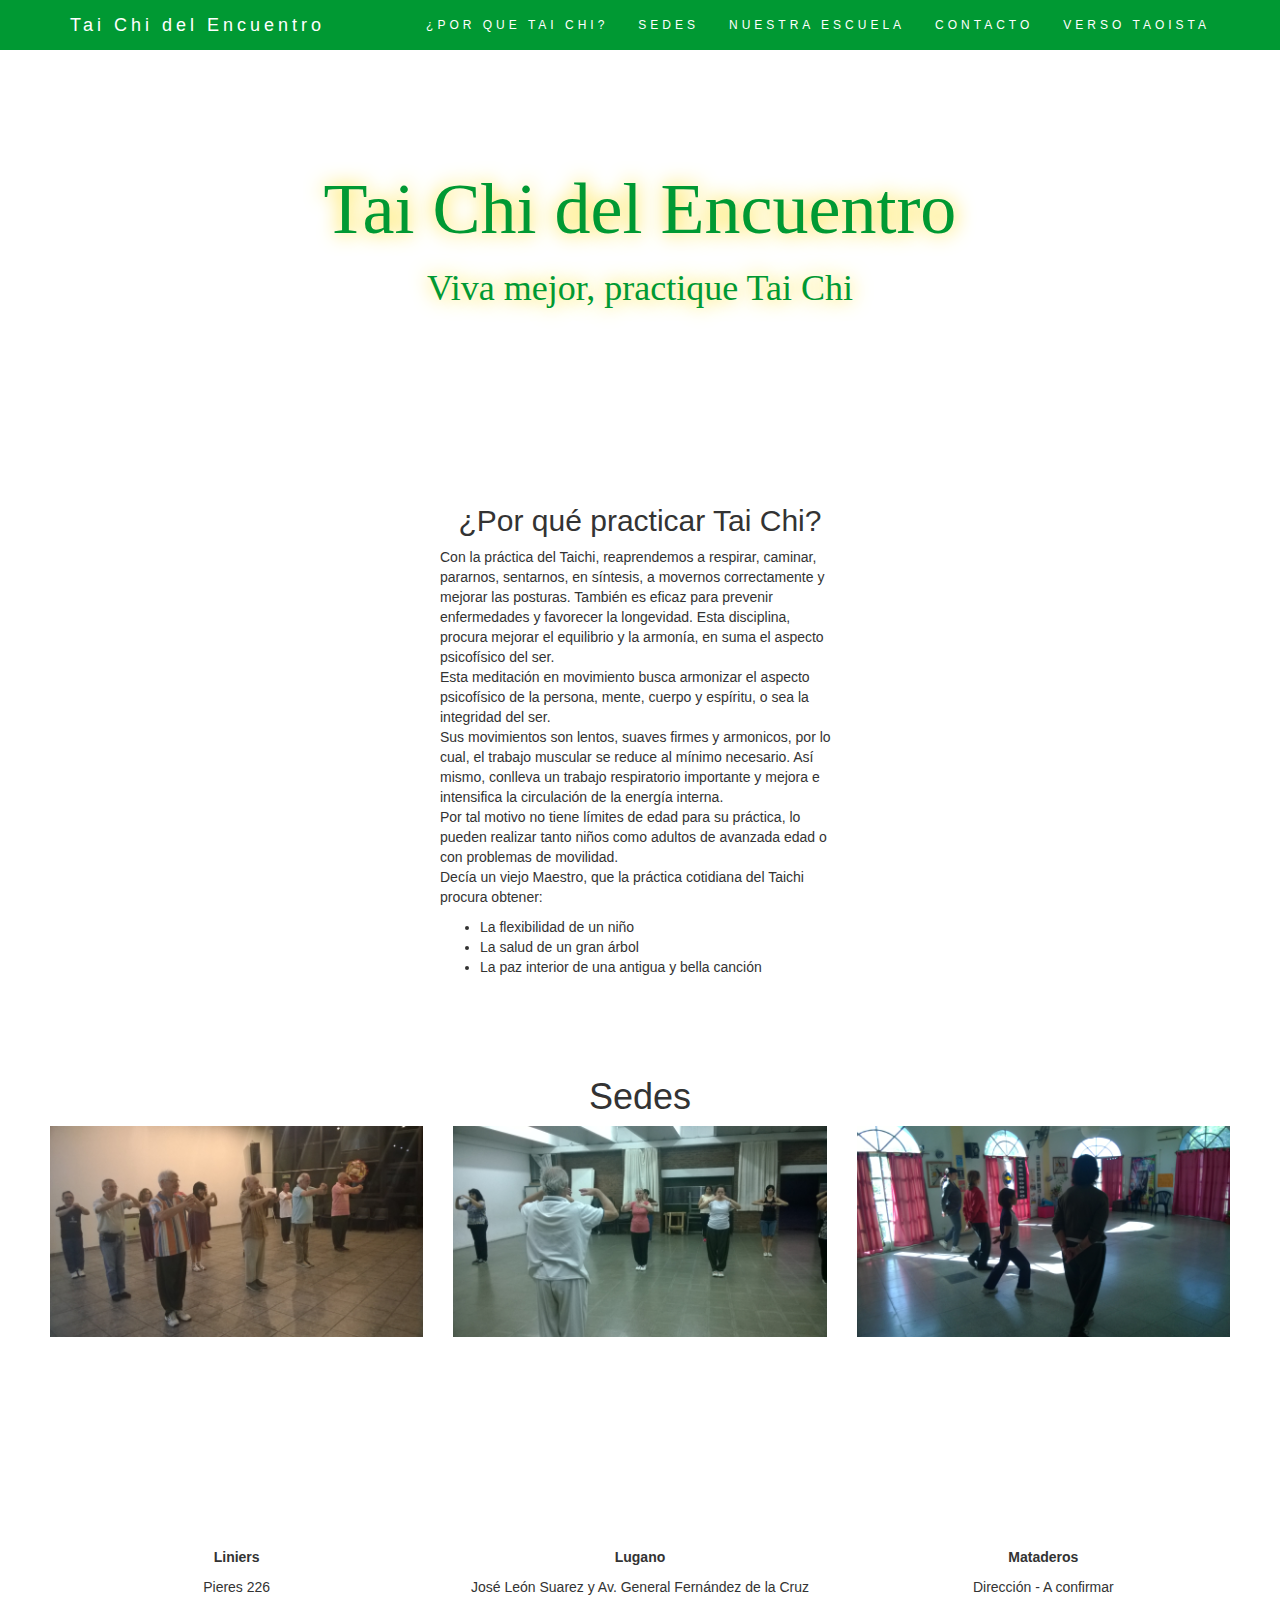
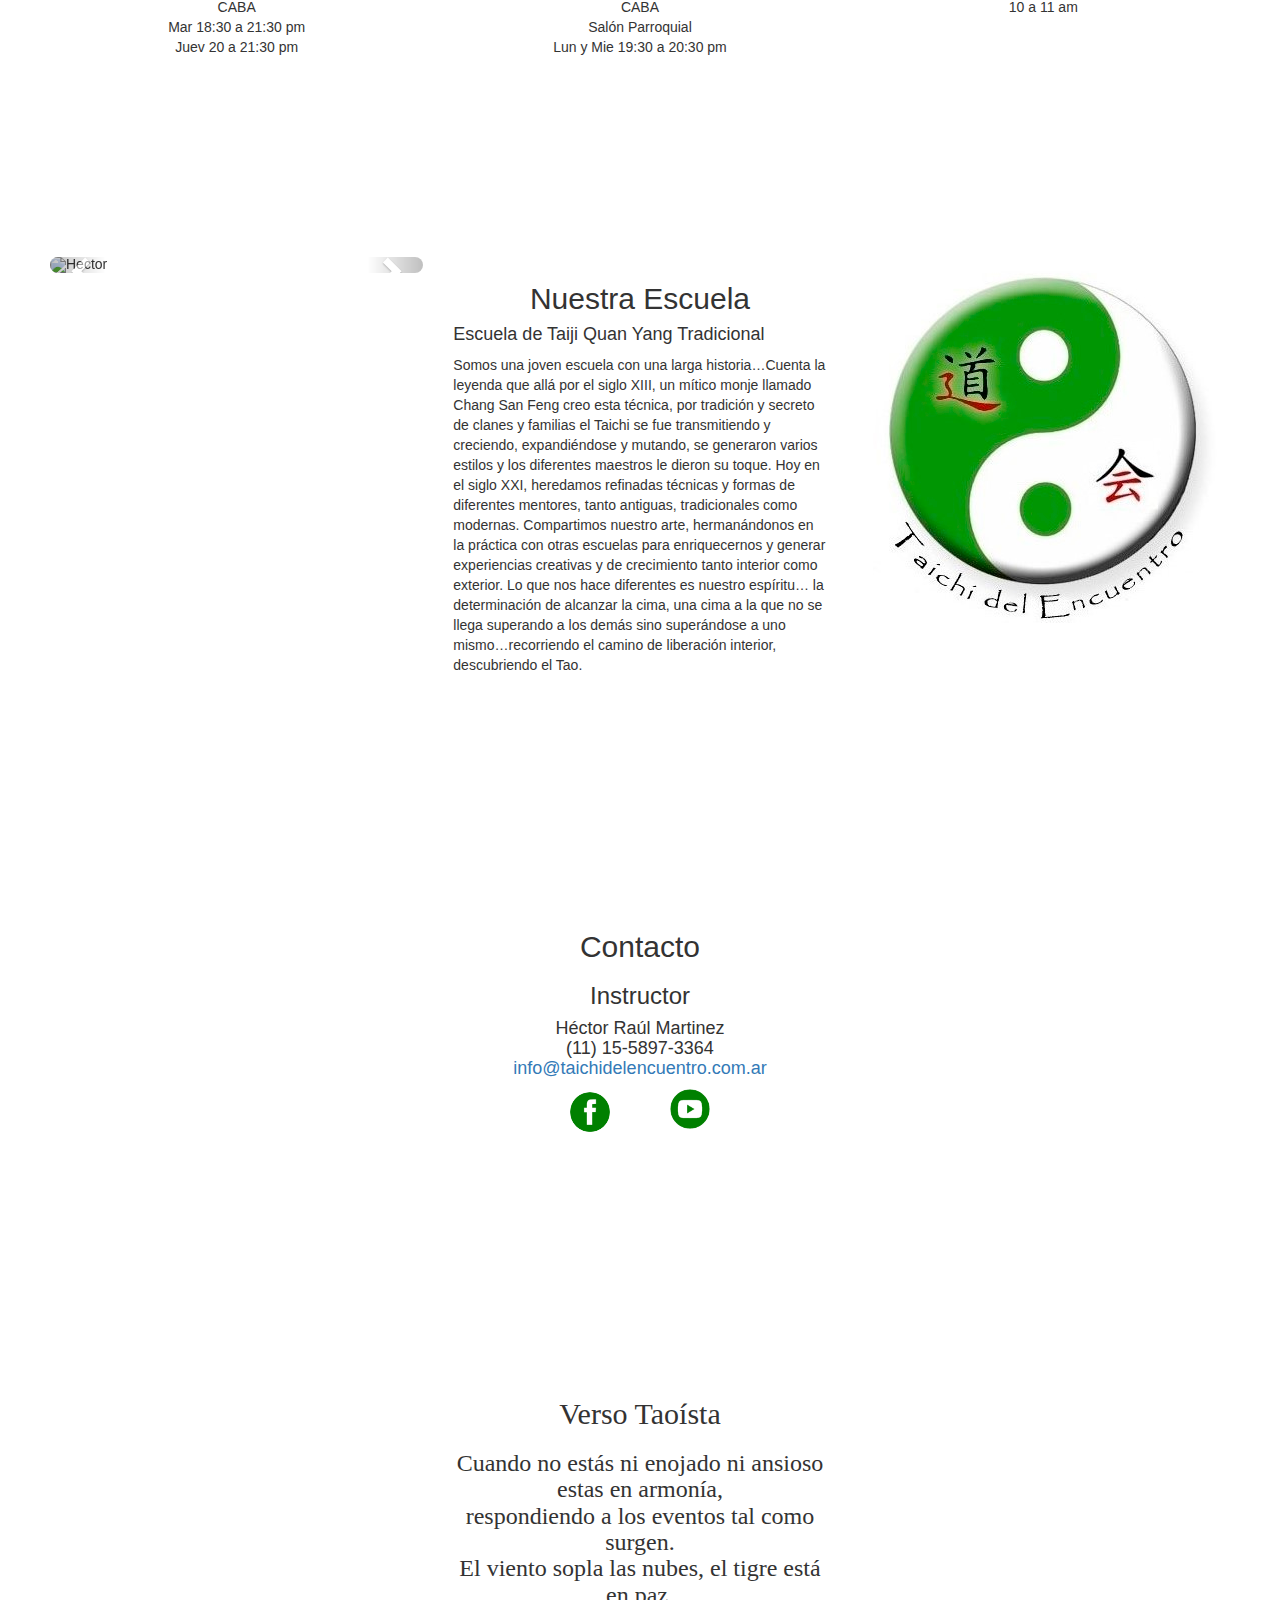
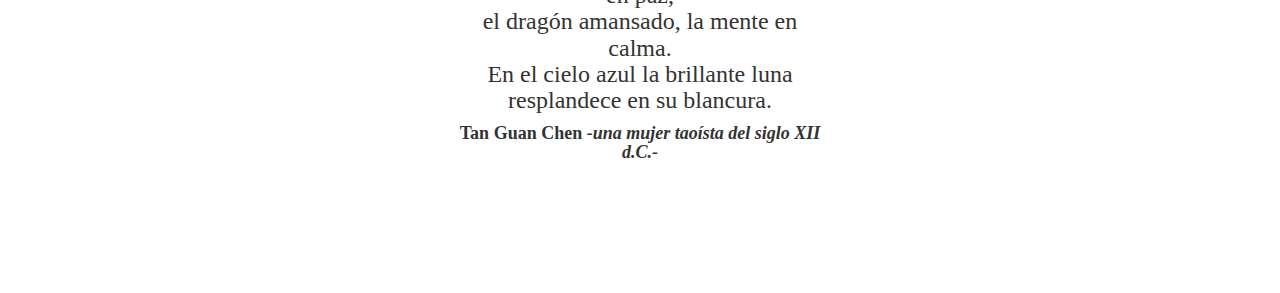
==== Taichi del Encuentro/index.html @ af11d864 "removed mailing list and mailchimp files" ====
﻿<!DOCTYPE html>
<html lang="en">
<head>
    <title>Tai Chi del Encuentro</title>
    <meta charset="utf-8">
    <meta name="viewport" content="width=device-width, initial-scale=1">
    <meta http-equiv="X-UA-Compatible" content="IE=edge" />
    <link rel="stylesheet" href="http://maxcdn.bootstrapcdn.com/bootstrap/3.3.6/css/bootstrap.min.css">
    <link rel="stylesheet" href="stylez.css">
    <script src="https://ajax.googleapis.com/ajax/libs/jquery/1.12.0/jquery.min.js"></script>
    <script src="http://maxcdn.bootstrapcdn.com/bootstrap/3.3.6/js/bootstrap.min.js"></script>
    <script src="http://maps.googleapis.com/maps/api/js"></script>
    <link rel="icon" type="image/x-icon" href="favicon.ico">
</head>

<body id="myPage" data-spy="scroll" data-target=".navbar" data-offset="60">

    <nav class="navbar navbar-default navbar-fixed-top">
        <div class="container">
            <div class="navbar-header">
                <button type="button" class="navbar-toggle" data-toggle="collapse" data-target="#myNavbar">
                    <span class="icon-bar"></span>
                    <span class="icon-bar"></span>
                    <span class="icon-bar"></span>
                </button>
                <a class="navbar-brand" href="#myPage">Tai Chi del Encuentro</a>
            </div>
            <div class="collapse navbar-collapse" id="myNavbar">
                <ul class="nav navbar-nav navbar-right">
                    <li><a href="#porque">¿POR QUE TAI CHI?</a></li>
                    <li><a href="#sedes">SEDES</a></li>
                    <li><a href="#escuela">NUESTRA ESCUELA</a></li>
                    <li><a href="#contacto">CONTACTO</a></li>
                    <li><a href="#verso">VERSO TAOISTA</a></li>
                </ul>
            </div>
        </div>
    </nav>
    <div class="megabg">
        <div class="container" style="width: 66%">
            <div class="jumbotron text-center whitenull">
                <div class="jumbottl">
                    <h1>Tai Chi del Encuentro</h1>
                    <h2>Viva mejor, practique Tai Chi</h2>
                    <br />
                </div>  
            </div>
        </div>
        <div>
            <div id="porque" class="container-fluid" style="padding: 10px">
                <div class="row">
                    <div class="col-md-4 col-md-offset-4 whitesmokor" style="border-radius: 25px; padding-top: 5px; padding-bottom: 5px;">
                        <h2 class="text-center">¿Por qué practicar Tai Chi?</h2>
                        <p>
                            Con la práctica del Taichi, reaprendemos a respirar, caminar, pararnos, sentarnos, en síntesis, a movernos correctamente y mejorar las posturas. También es eficaz para prevenir enfermedades y favorecer la longevidad. Esta disciplina, procura mejorar el equilibrio y la armonía, en suma el aspecto psicofísico del ser.<br />                            
                            Esta meditación en movimiento busca armonizar el aspecto psicofísico de la persona, mente, cuerpo y espíritu, o sea la integridad del ser.<br />
                            Sus movimientos son lentos, suaves firmes y armonicos, por lo cual, el trabajo muscular se reduce al mínimo necesario. Así mismo, conlleva un trabajo respiratorio importante y mejora e intensifica la circulación de la energía interna.<br />
                            Por tal  motivo no tiene límites de edad para su práctica, lo pueden realizar tanto niños como adultos de avanzada edad o con problemas de movilidad.<br />
                            Decía un viejo Maestro, que la práctica cotidiana del Taichi procura obtener:
                        </p>
                        <ul>
                            <li>La flexibilidad de un niño</li>
                            <li>La salud de un gran árbol</li>
                            <li>La paz interior de una antigua y bella canción</li>
                        </ul>
                    </div>
                </div>
            </div>
        </div>
        <!-- Add Google Maps -->
        <script>
            var myCenter = new google.maps.LatLng(-34.64247, -58.51520);
            var myCenter2 = new google.maps.LatLng(-34.68957, -58.47763);
            var myCenter3 = new google.maps.LatLng(-34.65724, -58.50297);

            function initialize() {
                var mapProp = {
                    center: myCenter,
                    zoom: 15,
                    scrollwheel: false,
                    draggable: false,
                    mapTypeId: google.maps.MapTypeId.ROADMAP
                };

                var mapProp2 = {
                    center: myCenter2,
                    zoom: 15,
                    scrollwheel: false,
                    draggable: false,
                    mapTypeId: google.maps.MapTypeId.ROADMAP
                };

                var mapProp3 = {
                    center: myCenter3,
                    zoom: 15,
                    scrollwheel: false,
                    draggable: false,
                    mapTypeId: google.maps.MapTypeId.ROADMAP
                };

                var map = new google.maps.Map(document.getElementById("googleMap"), mapProp);
                var map2 = new google.maps.Map(document.getElementById("googleMap2"), mapProp2);
                var map3 = new google.maps.Map(document.getElementById("googleMap3"), mapProp3);

                var marker = new google.maps.Marker({
                    position: myCenter,
                });

                var marker2 = new google.maps.Marker({
                    position: myCenter2,
                });

                var marker3 = new google.maps.Marker({
                    position: myCenter3,
                });

                marker.setMap(map);
                marker2.setMap(map2);
                marker3.setMap(map3);

            }

            google.maps.event.addDomListener(window, 'load', initialize);
        </script>

        <div id="sedes" class="container-fluid text-center" style="padding: 50px 50px;">
            <div class="row">
                <div class="col-md-4 col-md-offset-4">
                    <h1 class="whitesmoker" style="width: auto; border-radius: 25px; margin-bottom: 5px; padding-top: 5px; padding-bottom: 5px;">Sedes</h1>
                </div>
            </div>
            <div class="row text-center">

                <div class="col-sm-4">
                    <div class="thumbnail">
                        <img src="sede-liniers.jpg" alt="Liniers">
                        <!-- Set height and width with CSS -->
                        <div id="googleMap" style="height: 200px; width: 200px; margin: auto"></div>
                        <p><strong>Liniers</strong></p>
                        <p>
                            Pieres 226<br />
                            CABA<br />
                            Mar 18:30 a 21:30 pm<br />
                            Juev 20 a 21:30 pm
                        </p>
                    </div>
                </div>
                <div id="lugano" class="col-sm-4">
                    <div class="thumbnail">
                        <img src="sede-lugano.jpg" alt="Lugano">
                        <!-- Set height and width with CSS -->
                        <div id="googleMap2" style="height: 200px; width: 200px; margin: auto"></div>
                        <p><strong>Lugano</strong></p>
                        <p>
                            José León Suarez y Av. General Fernández de la Cruz<br />
                            CABA<br />
                            Salón Parroquial<br />
                            Lun y Mie 19:30 a 20:30 pm
                        </p>
                    </div>
                </div>
                <div id="mataderos" class="col-sm-4">
                    <div class="thumbnail">
                        <img src="sede-mataderos.jpg" alt="Mataderos">
                        <div id="googleMap3" style="height: 200px; width: 200px; margin: auto"></div>
                        <p><strong>Mataderos</strong></p>
                        <p>
                            Dirección - A confirmar<br />
                            10 a 11 am<br />
                            <br />
                            <br />
                        </p>
                    </div>
                </div>
            </div>
        </div>
        <div>
            <div id="escuela" class="container-fluid">
                <div class="row">
                    <div class="col-md-4">
                        <div id="myCarousel" class="carousel slide" data-ride="carousel" style="border-radius: 25px; overflow: hidden; z-index: 1000">
                            <!-- Indicators -->
                            <ol class="carousel-indicators">
                                <li data-target="#myCarousel" data-slide-to="0" class="active"></li>
                                <li data-target="#myCarousel" data-slide-to="1"></li>
                                <li data-target="#myCarousel" data-slide-to="2"></li>
                            </ol>

                            <!-- Wrapper for slides -->
                            <div class="carousel-inner" role="listbox">
                                <div class="item active">
                                    <img src="/fotos/hector-espada.jpg" alt="Hector">
                                    <div class="carousel-caption">
                                        <p>Nuestro Instructor</p>
                                    </div>
                                </div>

                                <div class="item">
                                    <img src="/fotos/alumnos1.jpg" alt="Alumnos">
                                    <div class="carousel-caption">
                                        <p>Demostración</p>
                                    </div>
                                </div>

                                <div class="item">
                                    <img src="/fotos/abanico.jpg" alt="Abanico">
                                    <div class="carousel-caption">
                                        <p>Clase de Abanico</p>
                                    </div>
                                </div>
                            </div>
                            <!-- Left and right controls -->
                            <a class="left carousel-control" href="#myCarousel" role="button" data-slide="prev">
                                <span class="glyphicon glyphicon-chevron-left" aria-hidden="true"></span>
                                <span class="sr-only">Previous</span>
                            </a>
                            <a class="right carousel-control" href="#myCarousel" role="button" data-slide="next">
                                <span class="glyphicon glyphicon-chevron-right" aria-hidden="true"></span>
                                <span class="sr-only">Next</span>
                            </a>
                        </div>
                    </div>
                    <div class="col-md-4 whitesmokor" style="border-radius: 25px; padding-top: 5px; padding-bottom: 5px;">
                        <h2 class="text-center">Nuestra Escuela</h2>
                        <h4>Escuela de Taiji Quan Yang Tradicional</h4>
                        <p class="izq">
                            Somos una joven escuela con una larga historia…Cuenta la leyenda que allá por el siglo XIII, 
un mítico monje llamado Chang San Feng creo esta técnica, por tradición y secreto de clanes y familias  el Taichi se fue transmitiendo y creciendo, expandiéndose y mutando, se generaron varios estilos y los diferentes maestros le dieron su toque. Hoy en el siglo XXI, heredamos refinadas técnicas y formas de diferentes mentores, tanto antiguas, tradicionales como modernas.
Compartimos nuestro arte, hermanándonos en la práctica con otras escuelas para enriquecernos y generar experiencias creativas y de crecimiento tanto interior como exterior. 
Lo que nos hace diferentes es nuestro espíritu… la determinación de alcanzar la cima, 
una cima a la que no se llega superando a los demás sino superándose a uno mismo…recorriendo el camino de liberación interior, descubriendo el Tao.
                        </p>
                    </div>
                    <div class="col-md-4">
                        <img src="logo.jpg" class="img-responsive margin" style="border-radius: 25px;">
                    </div>
                </div>
            </div>
        </div>
        <div class="statue">
            <div id="contacto" class="container-fluid">
                <div class="row">
                    <div class="col-md-4 col-md-offset-4 text-center whitesmoker" style="font-weight: bold; padding-top: 10px; padding-bottom: 20px; border-radius: 25px;">
                        <h2>Contacto</h2>
                        <h3>Instructor<br />
                        </h3>
                        <h4>
                            Héctor Raúl Martinez<br />
                            (11) 15-5897-3364<br />
                            <script type="text/javascript">
<!-- 
    // protected email script by Joe Maller
    // JavaScripts available at http://www.joemaller.com
    // this script is free to use and distribute
    // but please credit me and/or link to my site

    emailE = 'taichidelencuentro.com.ar'
    emailE = ('info' + '@' + emailE)
    document.write('<A href="mailto:' + emailE + '">' + emailE + '</a>')

    //-->
                            </script>

                            <noscript>
                                <em>Email address protected by JavaScript.<br>
                                    Please enable JavaScript to contact me.</em>
                            </noscript>
                        </h4>
                        <div class="row">
                            <div class="col-sm-12 col-md-3 col-md-offset-3" style="padding-top: 3px">
                                <a href="https://es-la.facebook.com/hung.long.710">
                                    <img class="glowy img-circle center-block" src="facebook-icon.png" style="width: 40px;" />
                                </a>
                            </div>
                            <div class="col-sm-12 col-md-3">
                                <a href="https://www.youtube.com/user/taichidelencuentro">
                                    <img class="glowy img-circle center-block" src="youtube-icon.png" style="width: 40px;" />
                                </a>
                            </div>
                        </div>
                    </div>
                </div>
            </div>
        </div>


        <div id="verso" class="container-fluid verso-taoista">
            <div class="row">
                <div class="col-md-4 col-md-offset-4 whitesmoker" style="font-weight: bold; padding-top: 15px; padding-bottom: 15px; border-radius: 25px;">
                    <h2 class="text-center">Verso Taoísta</h2>
                    <h3 class="text-center">Cuando no estás ni enojado ni ansioso estas en armonía,<br />
                        respondiendo  a los eventos tal como surgen.<br />
                        El viento sopla las nubes, el tigre está en paz,<br />
                        el dragón amansado, la mente en calma.<br />
                        En el cielo azul la brillante luna resplandece en su blancura.</h3>
                    <h4 class="text-center"><b>Tan Guan Chen <em>-una mujer  taoísta del siglo XII d.C.-</em></b></h4>
                </div>
            </div>
        </div>

    </div>
    <script>
        $(document).ready(function () {
            // Add smooth scrolling to all links in navbar + footer link
            $(".navbar a").on('click', function (event) {

                // Prevent default anchor click behavior
                event.preventDefault();

                // Store hash
                var hash = this.hash;

                // Using jQuery's animate() method to add smooth page scroll
                // The optional number (900) specifies the number of milliseconds it takes to scroll to the specified area
                $('html, body').animate({
                    scrollTop: $(hash).offset().top
                }, 900, function () {

                    // Add hash (#) to URL when done scrolling (default click behavior)
                    window.location.hash = hash;
                });
            });
        })
    </script>

</body>
</html>
---- Taichi del Encuentro/stylez.css ----
﻿body {
}

@font-face {
    font-family:'Matura MT Script Capitals';
    src: url('/assets/Maturasc.ttf');
}

@font-face {
    font-family:Papyrus;
    src: url('/assets/papyrus.ttf');
}

html {
    overflow-x: hidden;
}

.verso-taoista {
    font-family: Papyrus;
    font-size: x-large;
    -moz-osx-font-smoothing: grayscale !important;
    text-rendering: optimizeLegibility !important;
    -webkit-font-smoothing: antialiased !important;
}

.p.izq {
    text-align: left;
}

.bg-white {
    background-color: white;
}

.logo {
    font-size: 150px;
}

@media screen and (max-width:768px) {
    .col-sm-4 {
        text-align: center;
        margin: 25px 0;
    }
}

.thumbnail {
    padding: 0 0 15px 0;
    border: none;
    border-radius: 0;
}

    .thumbnail img {
        width: 100%;
        height: 100%;
        margin-bottom: 10px;
    }

.whitesmoke {
    background: rgba(255,255,255,0.4);
}

.whitesmoker {
    background: rgba(255,255,255,0.65);
}

.whitesmokor {
    background: rgba(255,255,255,0.85);
}

.whitesmoky {
    background: rgba(255,255,255,0.25);
}

.whitenull {
    background: rgba(255,255,255,0);
}

.jumbotron {
    color: #009933;
    padding: 150px 25px 100px 25px;  
}

@media (min-width: 768px) {
    .jumbotron h1 {
        font-size: 72px;
    }

    .jumbotron h2 {
        font-size: 36px;
    }
}

.jumbottl {
    text-shadow: 0px 0px 20px #ffd800;
    font-weight: bold;
    font-family:'Matura MT Script Capitals';
    -moz-osx-font-smoothing: grayscale !important;
    text-rendering: optimizeLegibility !important;
    -webkit-font-smoothing: antialiased !important;    
}

.container-fluid {
    padding: 105px 50px;
}

.navbar {
    margin-bottom: 0;
    background-color: #009933;
    z-index: 9999;
    border: 0;
    font-size: 12px !important;
    line-height: 1.42857143 !important;
    letter-spacing: 4px;
    border-radius: 0;
}

    .navbar li a, .navbar .navbar-brand {
        color: #fff !important;
    }

.navbar-nav li a:hover, .navbar-nav li.active a {
    color: #009933 !important;
    background-color: #fff !important;
}

.navbar-default .navbar-toggle {
    border-color: transparent;
    color: #fff !important;
}

.glowy {
    border-radius: 50%;
    vertical-align: middle;
    box-shadow: 0 0 0 0px #ddd;
    transition: box-shadow 0.3s;
}

    .glowy:hover {
        box-shadow: 0 0 0 5px #ffd800;
    }

.col-centered {
    display: inline-block;
    float: none;
    /* reset the text-align */
    text-align: left;
    /* inline-block space fix */
    margin-right: -4px;
}

.carousel-caption {
    top: auto;
    bottom: -12px;
}

.carousel-indicators {
    position: absolute;
    bottom: -7px;
    z-index: 15;
}

@media only screen and (max-width: 767px) {
    .megabg {
        /*background-color:#f6eebf*/
        background: url(bamboo-smoked-xs.jpg) no-repeat center center fixed;
        position:fixed;
        width: 100%;
        height: 100%;
        top: 0;
        left: 0;
        z-index: 0;
        /* background-attachment: fixed; removed for Android */
        -webkit-background-size: cover;
        -moz-background-size: cover;
        -o-background-size: cover;
        background-size: cover;
        overflow: scroll;
        -webkit-overflow-scrolling: touch;
        overflow-x:hidden;
    }
}

@media (min-width: 768px) {
    .megabg {
        background: url(bamboo-crop.jpg) no-repeat center center fixed;
        -webkit-background-size: cover;
        -moz-background-size: cover;
        -o-background-size: cover;
        background-size: cover;
    }
}
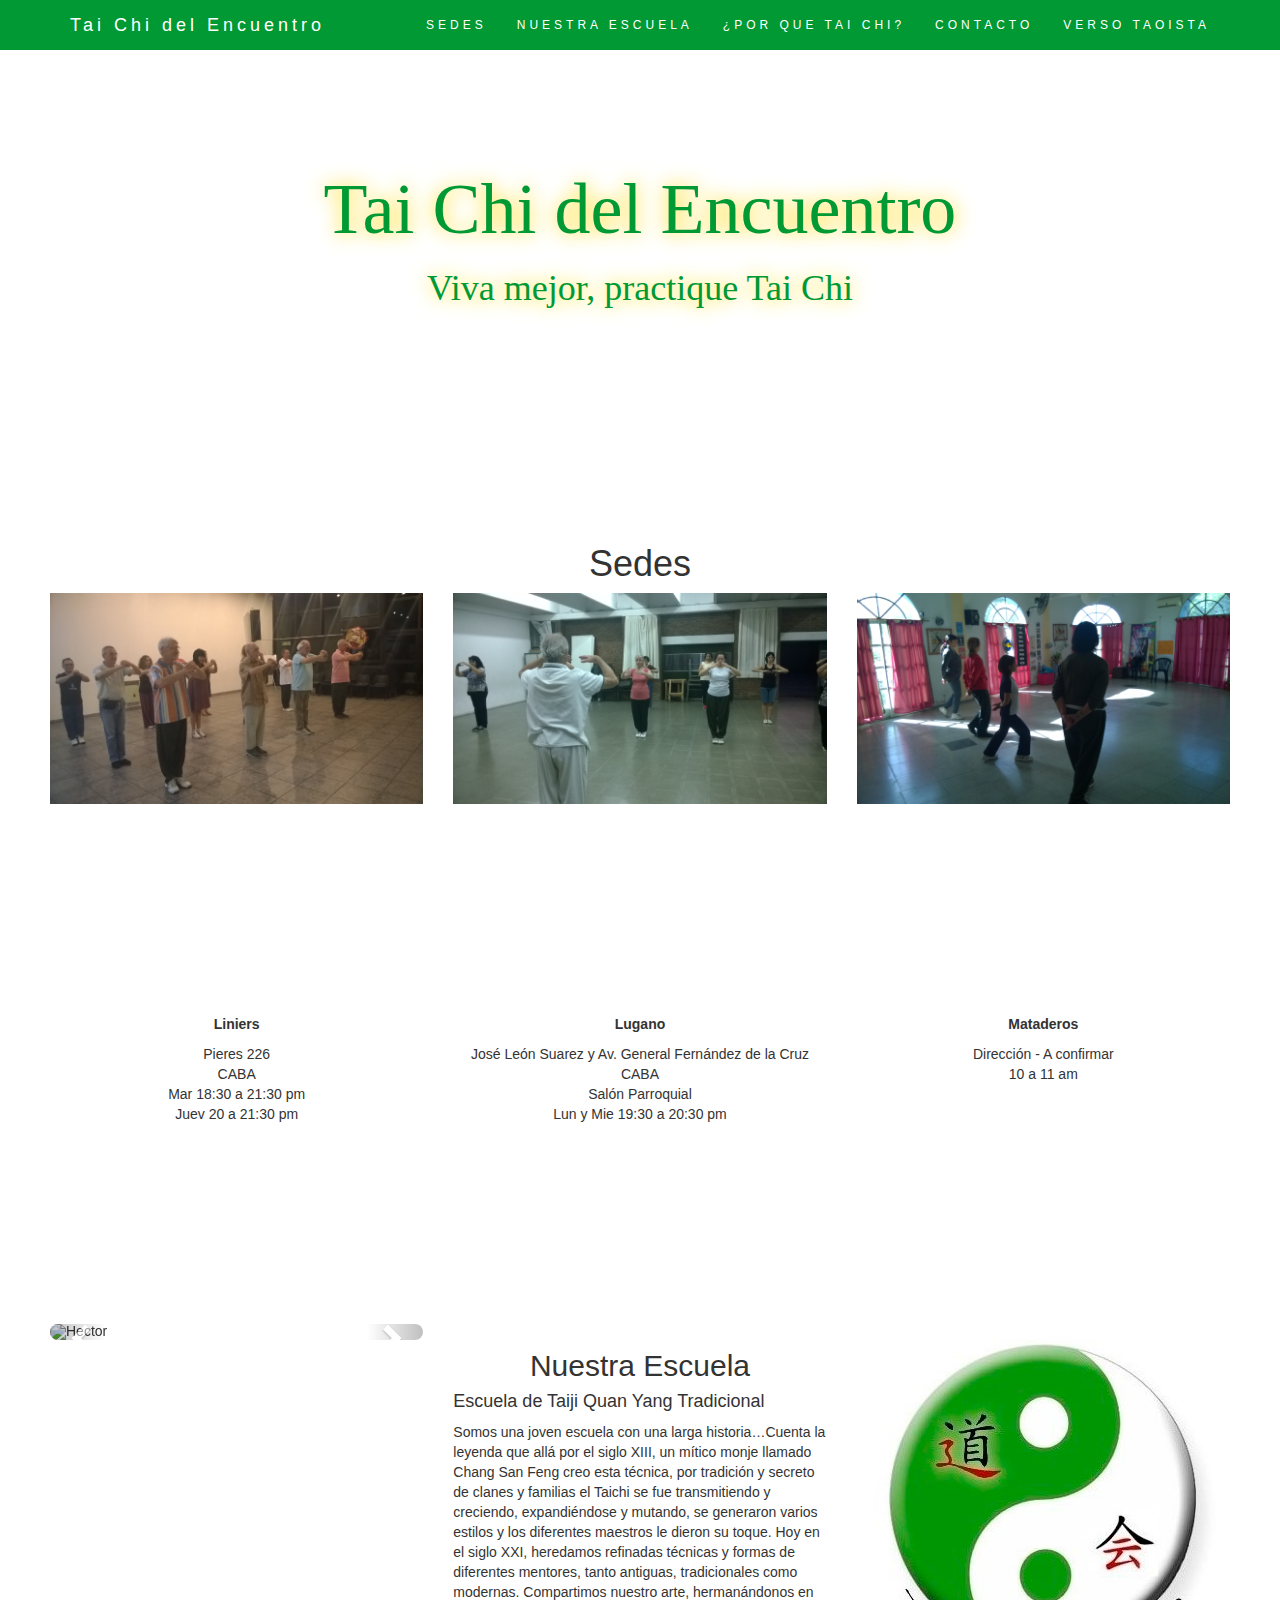
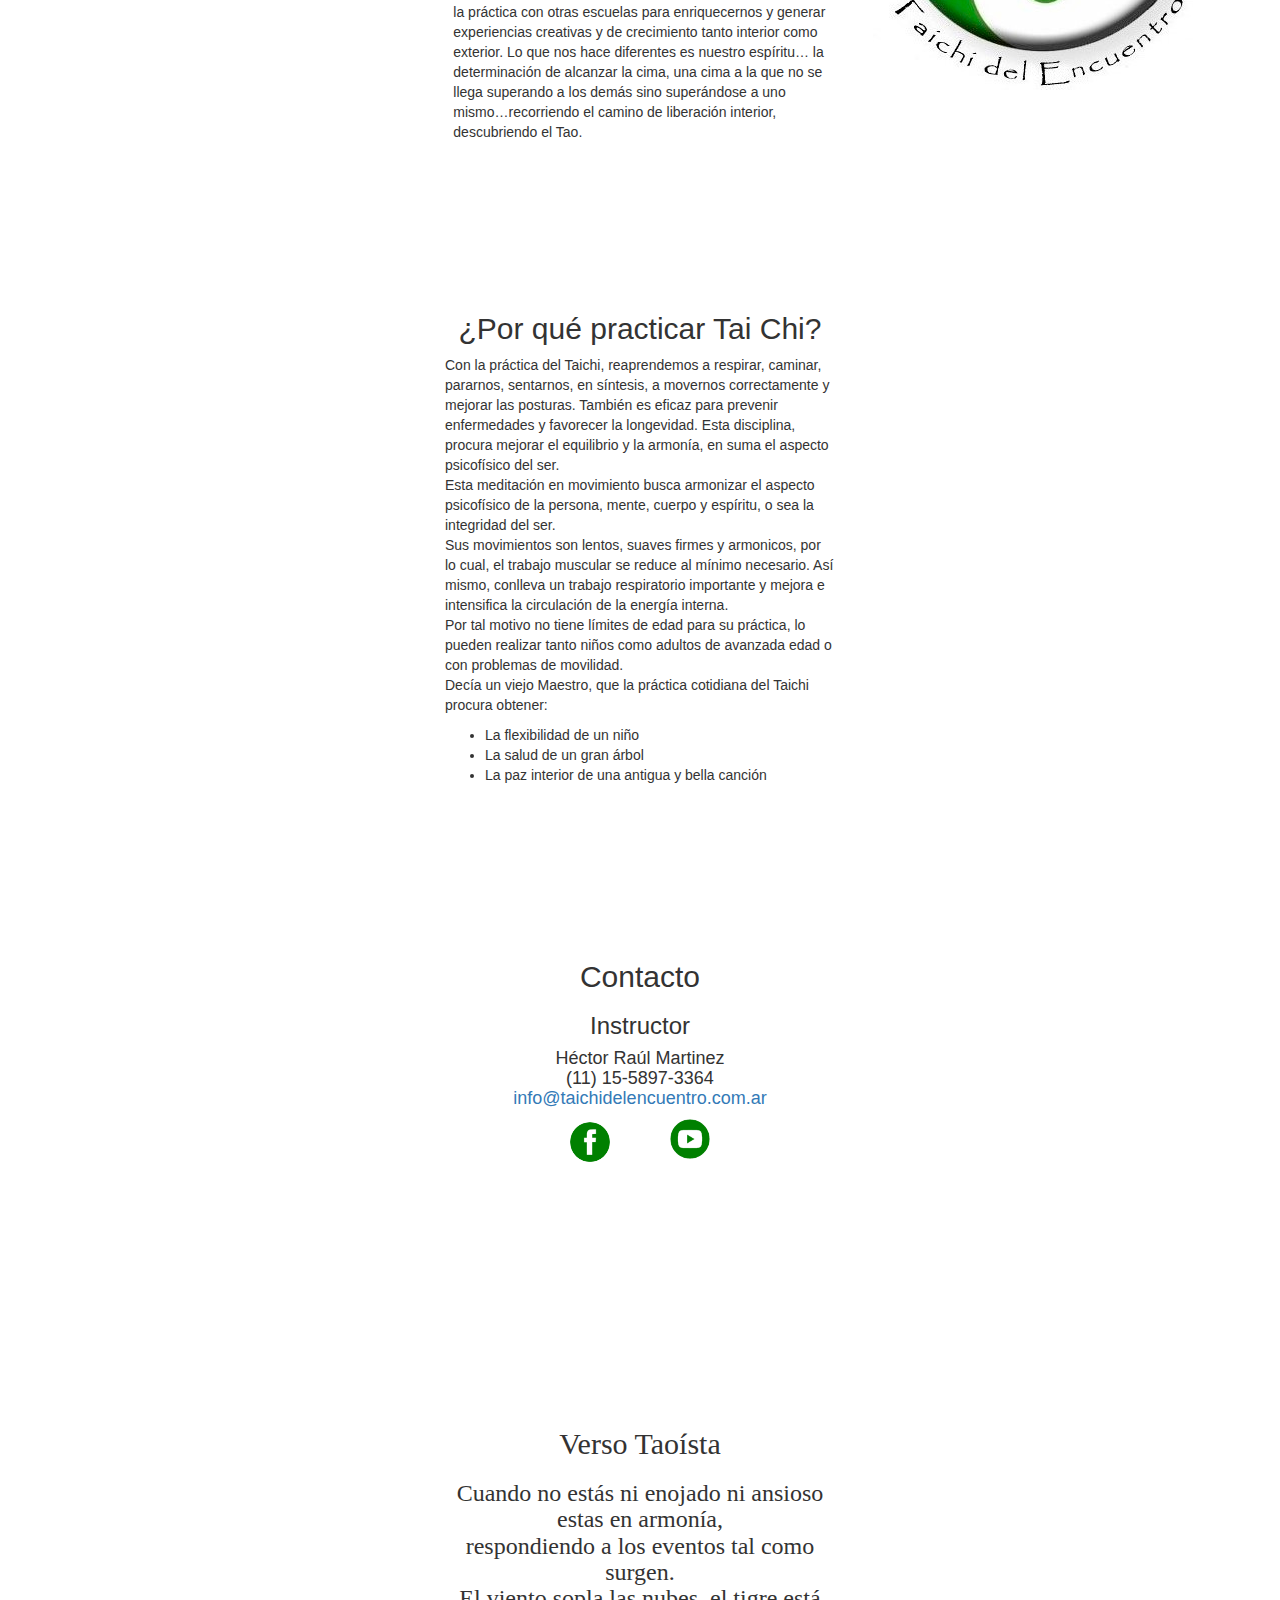
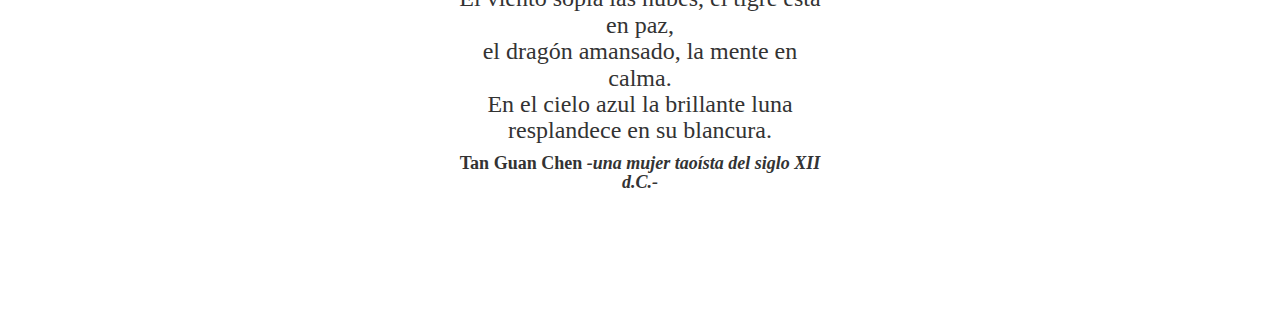
==== commit f2dd2a36: "reordered sections" ====
--- a/Taichi del Encuentro/index.html
+++ b/Taichi del Encuentro/index.html
@@ -27,9 +27,9 @@
             </div>
             <div class="collapse navbar-collapse" id="myNavbar">
                 <ul class="nav navbar-nav navbar-right">
-                    <li><a href="#porque">¿POR QUE TAI CHI?</a></li>
                     <li><a href="#sedes">SEDES</a></li>
                     <li><a href="#escuela">NUESTRA ESCUELA</a></li>
+                    <li><a href="#porque">¿POR QUE TAI CHI?</a></li>
                     <li><a href="#contacto">CONTACTO</a></li>
                     <li><a href="#verso">VERSO TAOISTA</a></li>
                 </ul>
@@ -43,27 +43,6 @@
                     <h1>Tai Chi del Encuentro</h1>
                     <h2>Viva mejor, practique Tai Chi</h2>
                     <br />
-                </div>  
-            </div>
-        </div>
-        <div>
-            <div id="porque" class="container-fluid" style="padding: 10px">
-                <div class="row">
-                    <div class="col-md-4 col-md-offset-4 whitesmokor" style="border-radius: 25px; padding-top: 5px; padding-bottom: 5px;">
-                        <h2 class="text-center">¿Por qué practicar Tai Chi?</h2>
-                        <p>
-                            Con la práctica del Taichi, reaprendemos a respirar, caminar, pararnos, sentarnos, en síntesis, a movernos correctamente y mejorar las posturas. También es eficaz para prevenir enfermedades y favorecer la longevidad. Esta disciplina, procura mejorar el equilibrio y la armonía, en suma el aspecto psicofísico del ser.<br />                            
-                            Esta meditación en movimiento busca armonizar el aspecto psicofísico de la persona, mente, cuerpo y espíritu, o sea la integridad del ser.<br />
-                            Sus movimientos son lentos, suaves firmes y armonicos, por lo cual, el trabajo muscular se reduce al mínimo necesario. Así mismo, conlleva un trabajo respiratorio importante y mejora e intensifica la circulación de la energía interna.<br />
-                            Por tal  motivo no tiene límites de edad para su práctica, lo pueden realizar tanto niños como adultos de avanzada edad o con problemas de movilidad.<br />
-                            Decía un viejo Maestro, que la práctica cotidiana del Taichi procura obtener:
-                        </p>
-                        <ul>
-                            <li>La flexibilidad de un niño</li>
-                            <li>La salud de un gran árbol</li>
-                            <li>La paz interior de una antigua y bella canción</li>
-                        </ul>
-                    </div>
                 </div>
             </div>
         </div>
@@ -237,6 +216,27 @@
                 </div>
             </div>
         </div>
+        <div>
+            <div id="porque" class="container-fluid" style="padding: 25px">
+                <div class="row">
+                    <div class="col-md-4 col-md-offset-4 whitesmokor" style="border-radius: 25px; padding-top: 5px; padding-bottom: 5px;">
+                        <h2 class="text-center">¿Por qué practicar Tai Chi?</h2>
+                        <p>
+                            Con la práctica del Taichi, reaprendemos a respirar, caminar, pararnos, sentarnos, en síntesis, a movernos correctamente y mejorar las posturas. También es eficaz para prevenir enfermedades y favorecer la longevidad. Esta disciplina, procura mejorar el equilibrio y la armonía, en suma el aspecto psicofísico del ser.<br />
+                            Esta meditación en movimiento busca armonizar el aspecto psicofísico de la persona, mente, cuerpo y espíritu, o sea la integridad del ser.<br />
+                            Sus movimientos son lentos, suaves firmes y armonicos, por lo cual, el trabajo muscular se reduce al mínimo necesario. Así mismo, conlleva un trabajo respiratorio importante y mejora e intensifica la circulación de la energía interna.<br />
+                            Por tal  motivo no tiene límites de edad para su práctica, lo pueden realizar tanto niños como adultos de avanzada edad o con problemas de movilidad.<br />
+                            Decía un viejo Maestro, que la práctica cotidiana del Taichi procura obtener:
+                        </p>
+                        <ul>
+                            <li>La flexibilidad de un niño</li>
+                            <li>La salud de un gran árbol</li>
+                            <li>La paz interior de una antigua y bella canción</li>
+                        </ul>
+                    </div>
+                </div>
+            </div>
+        </div>
         <div class="statue">
             <div id="contacto" class="container-fluid">
                 <div class="row">
@@ -244,8 +244,7 @@
                         <h2>Contacto</h2>
                         <h3>Instructor<br />
                         </h3>
-                        <h4>
-                            Héctor Raúl Martinez<br />
+                        <h4>Héctor Raúl Martinez<br />
                             (11) 15-5897-3364<br />
                             <script type="text/javascript">
 <!-- 
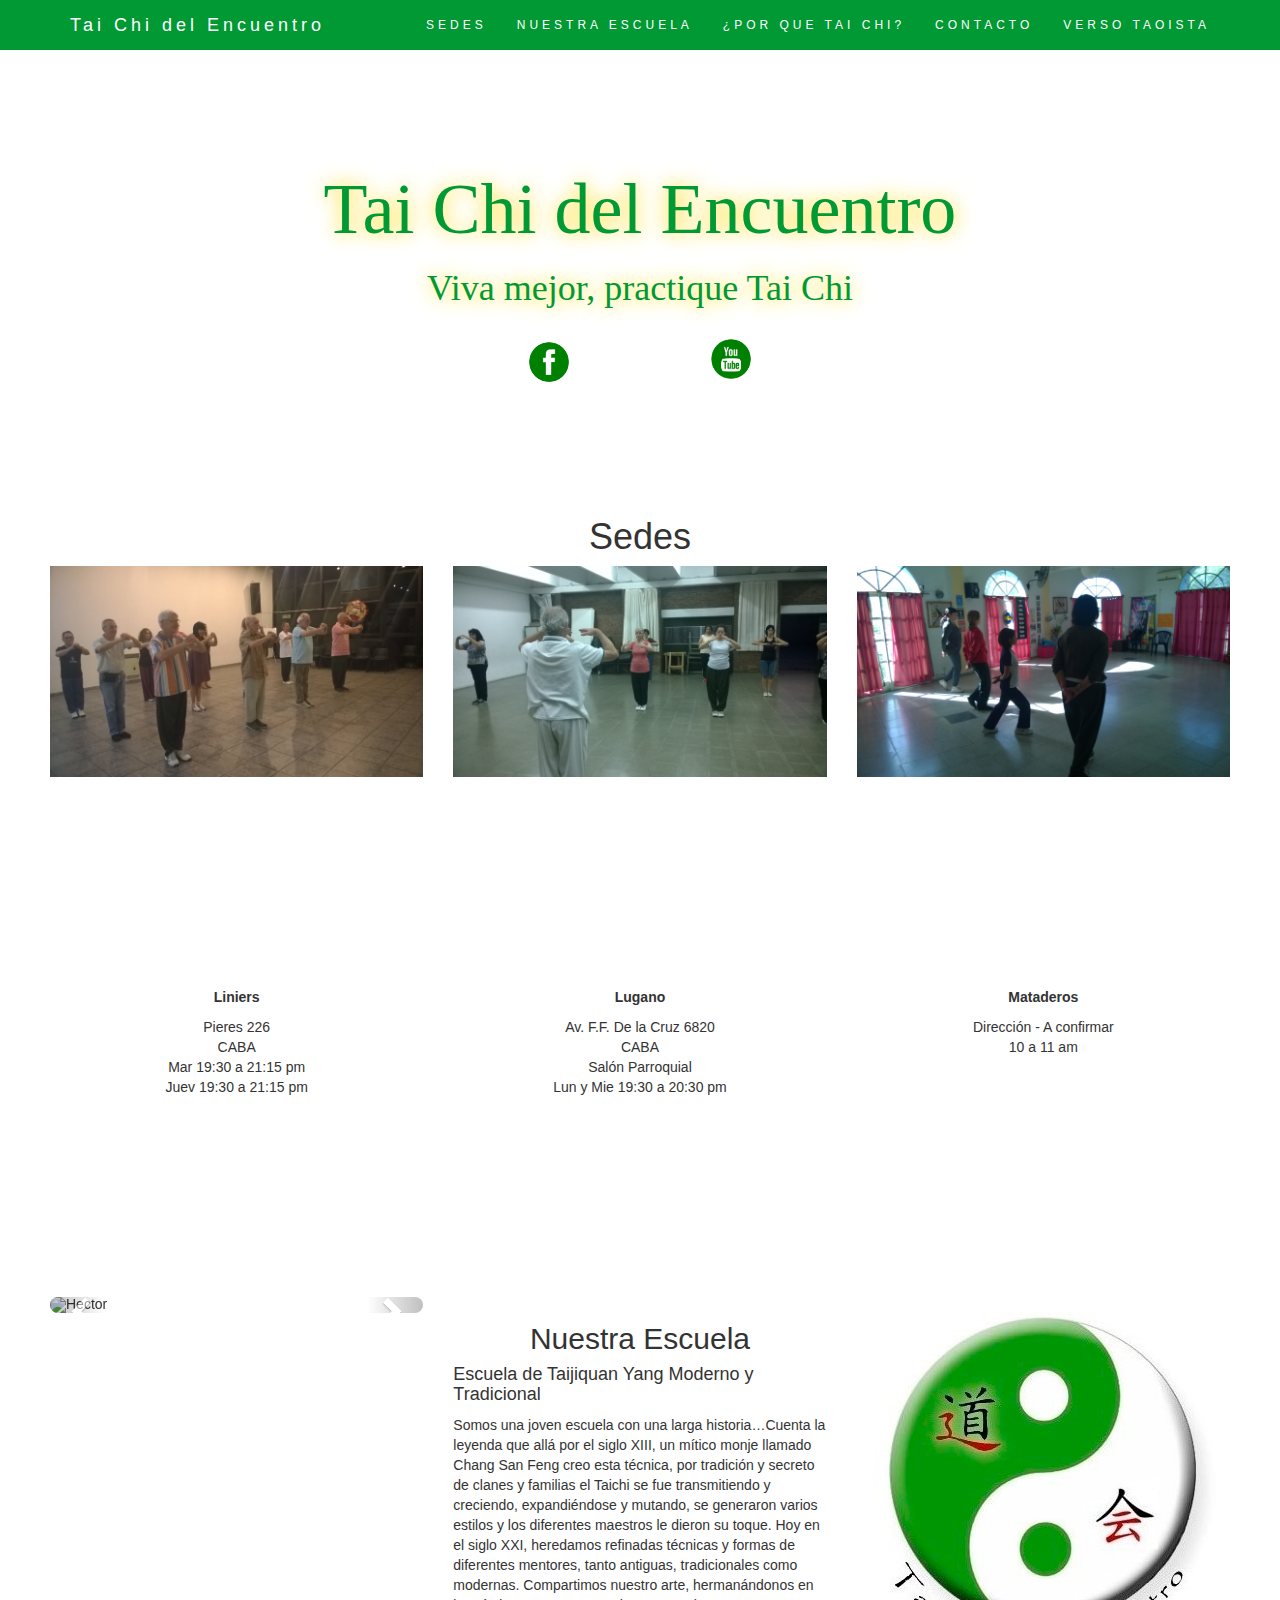
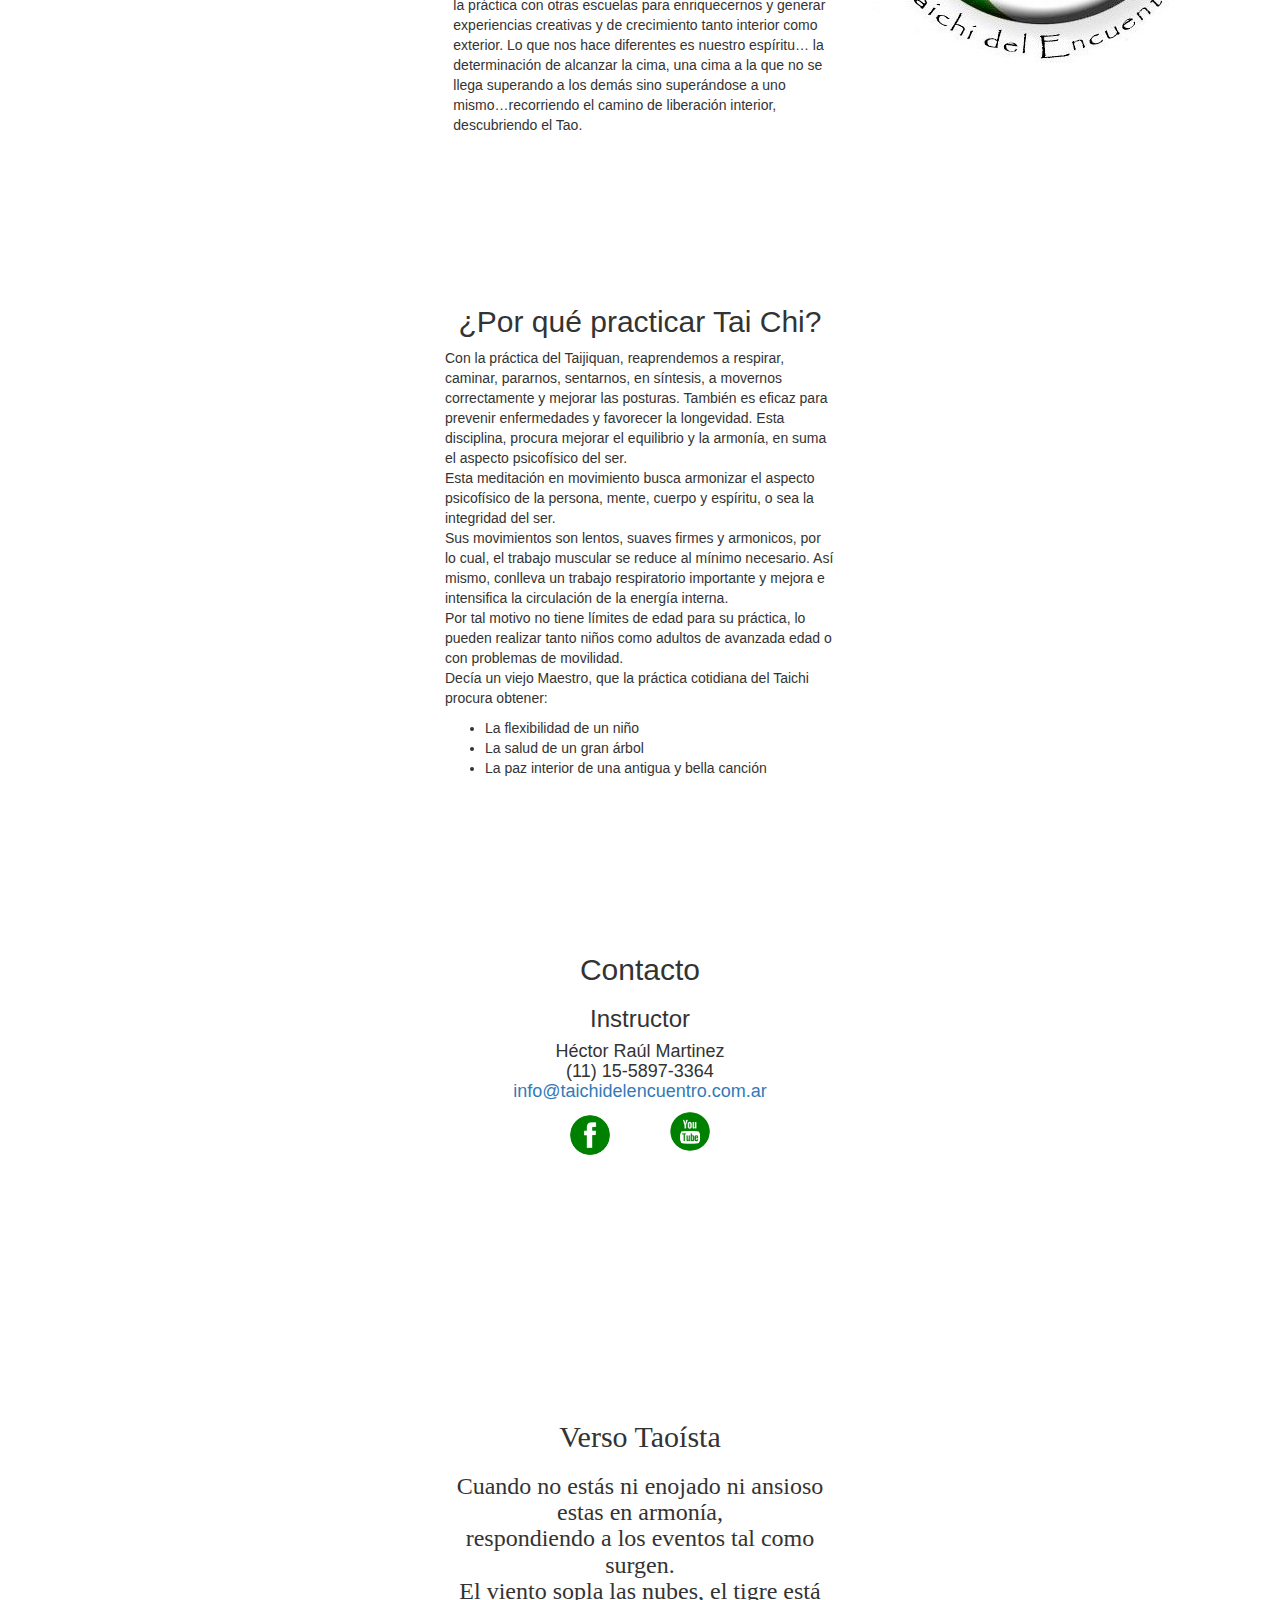
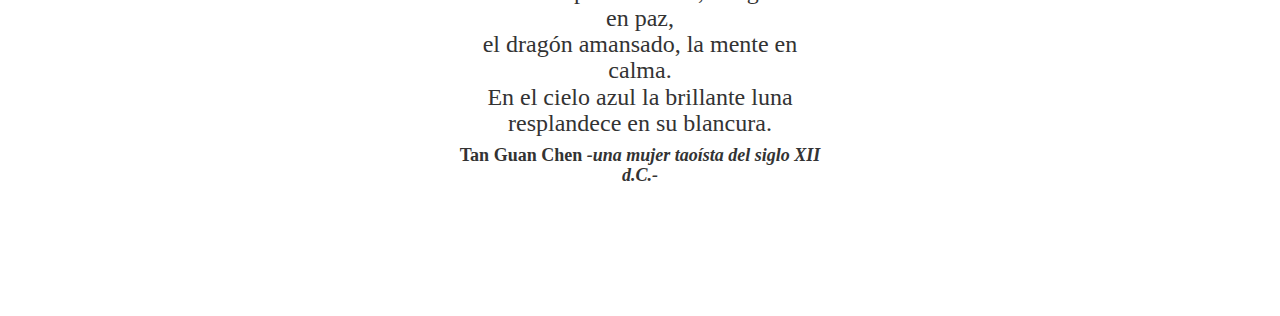
==== commit 499907cb: "fixes for small screens" ====
--- a/Taichi del Encuentro/index.html
+++ b/Taichi del Encuentro/index.html
@@ -44,7 +44,20 @@
                     <h2>Viva mejor, practique Tai Chi</h2>
                     <br />
                 </div>
-            </div>
+                <div class="row">
+                    <div class="col-xs-6 col-md-3 col-md-offset-3 specialphone" style="padding-top: 3px">
+                        <a href="https://es-la.facebook.com/hung.long.710">
+                            <img class="glowy img-circle center-block" src="facebook-icon.png" style="width: 40px;" />
+                        </a>
+                    </div>
+                    <div class="col-xs-6 col-md-3">
+                        <a href="https://www.youtube.com/user/taichidelencuentro">
+                            <img class="glowy img-circle center-block" src="youtube-icon.png" style="width: 40px;" />
+                        </a>
+                    </div>
+                </div>
+            </div>
+
         </div>
         <!-- Add Google Maps -->
         <script>
@@ -102,7 +115,7 @@
             google.maps.event.addDomListener(window, 'load', initialize);
         </script>
 
-        <div id="sedes" class="container-fluid text-center" style="padding: 50px 50px;">
+        <div id="sedes" class="container-fluid text-center escuelaspecialphone" style="padding: 50px 50px;">
             <div class="row">
                 <div class="col-md-4 col-md-offset-4">
                     <h1 class="whitesmoker" style="width: auto; border-radius: 25px; margin-bottom: 5px; padding-top: 5px; padding-bottom: 5px;">Sedes</h1>
@@ -119,8 +132,8 @@
                         <p>
                             Pieres 226<br />
                             CABA<br />
-                            Mar 18:30 a 21:30 pm<br />
-                            Juev 20 a 21:30 pm
+                            Mar 19:30 a 21:15 pm<br />
+                            Juev 19:30 a 21:15 pm
                         </p>
                     </div>
                 </div>
@@ -131,7 +144,7 @@
                         <div id="googleMap2" style="height: 200px; width: 200px; margin: auto"></div>
                         <p><strong>Lugano</strong></p>
                         <p>
-                            José León Suarez y Av. General Fernández de la Cruz<br />
+                            Av. F.F. De la Cruz 6820<br />
                             CABA<br />
                             Salón Parroquial<br />
                             Lun y Mie 19:30 a 20:30 pm
@@ -156,13 +169,14 @@
         <div>
             <div id="escuela" class="container-fluid">
                 <div class="row">
-                    <div class="col-md-4">
+                    <div class="col-md-4 escuelaspecialphone">
                         <div id="myCarousel" class="carousel slide" data-ride="carousel" style="border-radius: 25px; overflow: hidden; z-index: 1000">
                             <!-- Indicators -->
                             <ol class="carousel-indicators">
                                 <li data-target="#myCarousel" data-slide-to="0" class="active"></li>
                                 <li data-target="#myCarousel" data-slide-to="1"></li>
                                 <li data-target="#myCarousel" data-slide-to="2"></li>
+                                <li data-target="#myCarousel" data-slide-to="3"></li>
                             </ol>
 
                             <!-- Wrapper for slides -->
@@ -185,6 +199,13 @@
                                     <img src="/fotos/abanico.jpg" alt="Abanico">
                                     <div class="carousel-caption">
                                         <p>Clase de Abanico</p>
+                                    </div>
+                                </div>
+
+                                <div class="item">
+                                    <img src="/fotos/alumnos2.jpg" alt="Puño">
+                                    <div class="carousel-caption">
+                                        <p>Forma de Puño</p>
                                     </div>
                                 </div>
                             </div>
@@ -201,7 +222,7 @@
                     </div>
                     <div class="col-md-4 whitesmokor" style="border-radius: 25px; padding-top: 5px; padding-bottom: 5px;">
                         <h2 class="text-center">Nuestra Escuela</h2>
-                        <h4>Escuela de Taiji Quan Yang Tradicional</h4>
+                        <h4>Escuela de Taijiquan Yang Moderno y Tradicional</h4>
                         <p class="izq">
                             Somos una joven escuela con una larga historia…Cuenta la leyenda que allá por el siglo XIII, 
 un mítico monje llamado Chang San Feng creo esta técnica, por tradición y secreto de clanes y familias  el Taichi se fue transmitiendo y creciendo, expandiéndose y mutando, se generaron varios estilos y los diferentes maestros le dieron su toque. Hoy en el siglo XXI, heredamos refinadas técnicas y formas de diferentes mentores, tanto antiguas, tradicionales como modernas.
@@ -210,8 +231,8 @@
 una cima a la que no se llega superando a los demás sino superándose a uno mismo…recorriendo el camino de liberación interior, descubriendo el Tao.
                         </p>
                     </div>
-                    <div class="col-md-4">
-                        <img src="logo.jpg" class="img-responsive margin" style="border-radius: 25px;">
+                    <div class="col-md-4 escuelaspecialphone">
+                        <img src="logo.jpg" class="img-responsive margin logophone" style="border-radius: 25px;">
                     </div>
                 </div>
             </div>
@@ -222,7 +243,7 @@
                     <div class="col-md-4 col-md-offset-4 whitesmokor" style="border-radius: 25px; padding-top: 5px; padding-bottom: 5px;">
                         <h2 class="text-center">¿Por qué practicar Tai Chi?</h2>
                         <p>
-                            Con la práctica del Taichi, reaprendemos a respirar, caminar, pararnos, sentarnos, en síntesis, a movernos correctamente y mejorar las posturas. También es eficaz para prevenir enfermedades y favorecer la longevidad. Esta disciplina, procura mejorar el equilibrio y la armonía, en suma el aspecto psicofísico del ser.<br />
+                            Con la práctica del Taijiquan, reaprendemos a respirar, caminar, pararnos, sentarnos, en síntesis, a movernos correctamente y mejorar las posturas. También es eficaz para prevenir enfermedades y favorecer la longevidad. Esta disciplina, procura mejorar el equilibrio y la armonía, en suma el aspecto psicofísico del ser.<br />
                             Esta meditación en movimiento busca armonizar el aspecto psicofísico de la persona, mente, cuerpo y espíritu, o sea la integridad del ser.<br />
                             Sus movimientos son lentos, suaves firmes y armonicos, por lo cual, el trabajo muscular se reduce al mínimo necesario. Así mismo, conlleva un trabajo respiratorio importante y mejora e intensifica la circulación de la energía interna.<br />
                             Por tal  motivo no tiene límites de edad para su práctica, lo pueden realizar tanto niños como adultos de avanzada edad o con problemas de movilidad.<br />
@@ -266,12 +287,12 @@
                             </noscript>
                         </h4>
                         <div class="row">
-                            <div class="col-sm-12 col-md-3 col-md-offset-3" style="padding-top: 3px">
+                            <div class="col-xs-6 col-md-3 col-md-offset-3 specialphone" style="padding-top: 3px">
                                 <a href="https://es-la.facebook.com/hung.long.710">
                                     <img class="glowy img-circle center-block" src="facebook-icon.png" style="width: 40px;" />
                                 </a>
                             </div>
-                            <div class="col-sm-12 col-md-3">
+                            <div class="col-xs-6 col-md-3">
                                 <a href="https://www.youtube.com/user/taichidelencuentro">
                                     <img class="glowy img-circle center-block" src="youtube-icon.png" style="width: 40px;" />
                                 </a>
--- a/Taichi del Encuentro/stylez.css
+++ b/Taichi del Encuentro/stylez.css
@@ -76,7 +76,7 @@
 
 .jumbotron {
     color: #009933;
-    padding: 150px 25px 100px 25px;  
+    padding: 150px 25px 30px 25px;    
 }
 
 @media (min-width: 768px) {
@@ -177,6 +177,23 @@
         -webkit-overflow-scrolling: touch;
         overflow-x:hidden;
     }
+
+    .specialphone {
+        padding-bottom: 10px;
+    }
+
+    .escuelaspecialphone {
+        padding-top: 10px;
+        padding-bottom: 10px;
+    }
+
+
+}
+
+@media only screen and (max-width: 991px) {
+    .logophone {
+        margin: auto;
+    }
 }
 
 @media (min-width: 768px) {
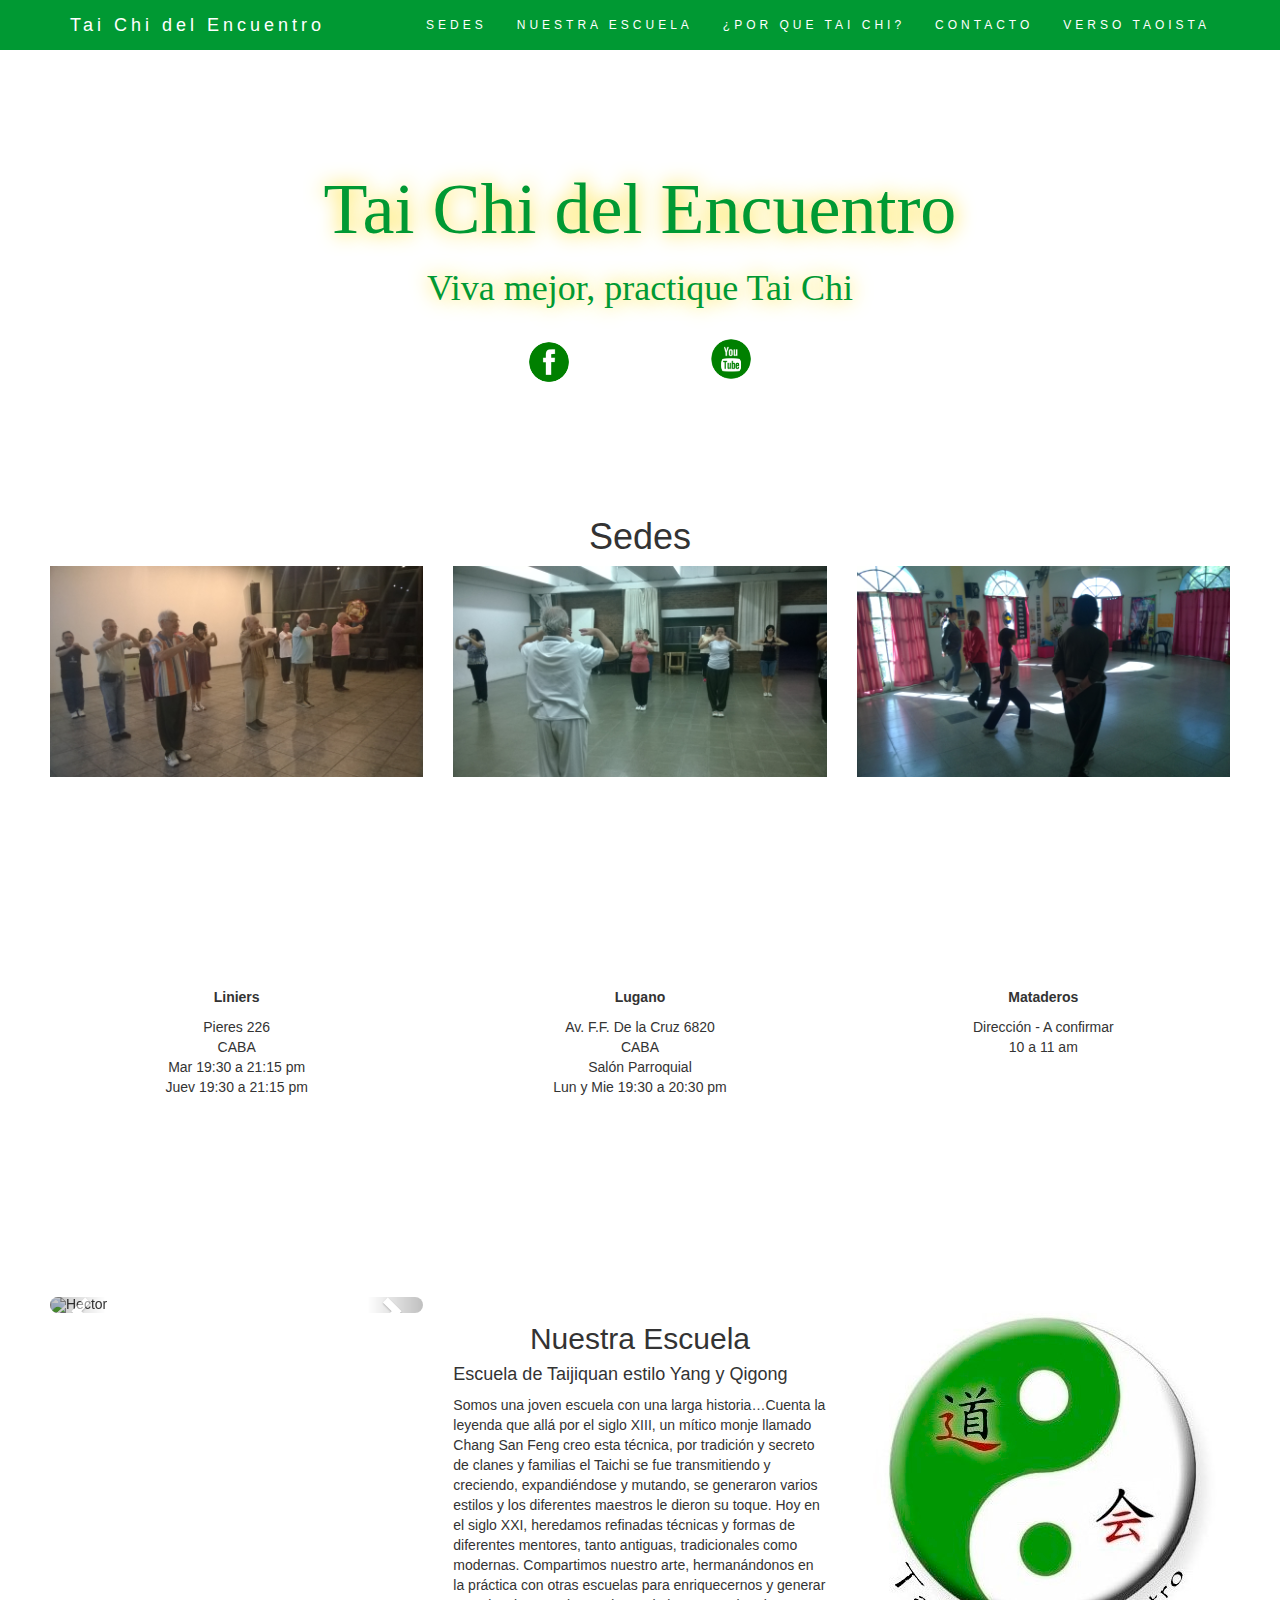
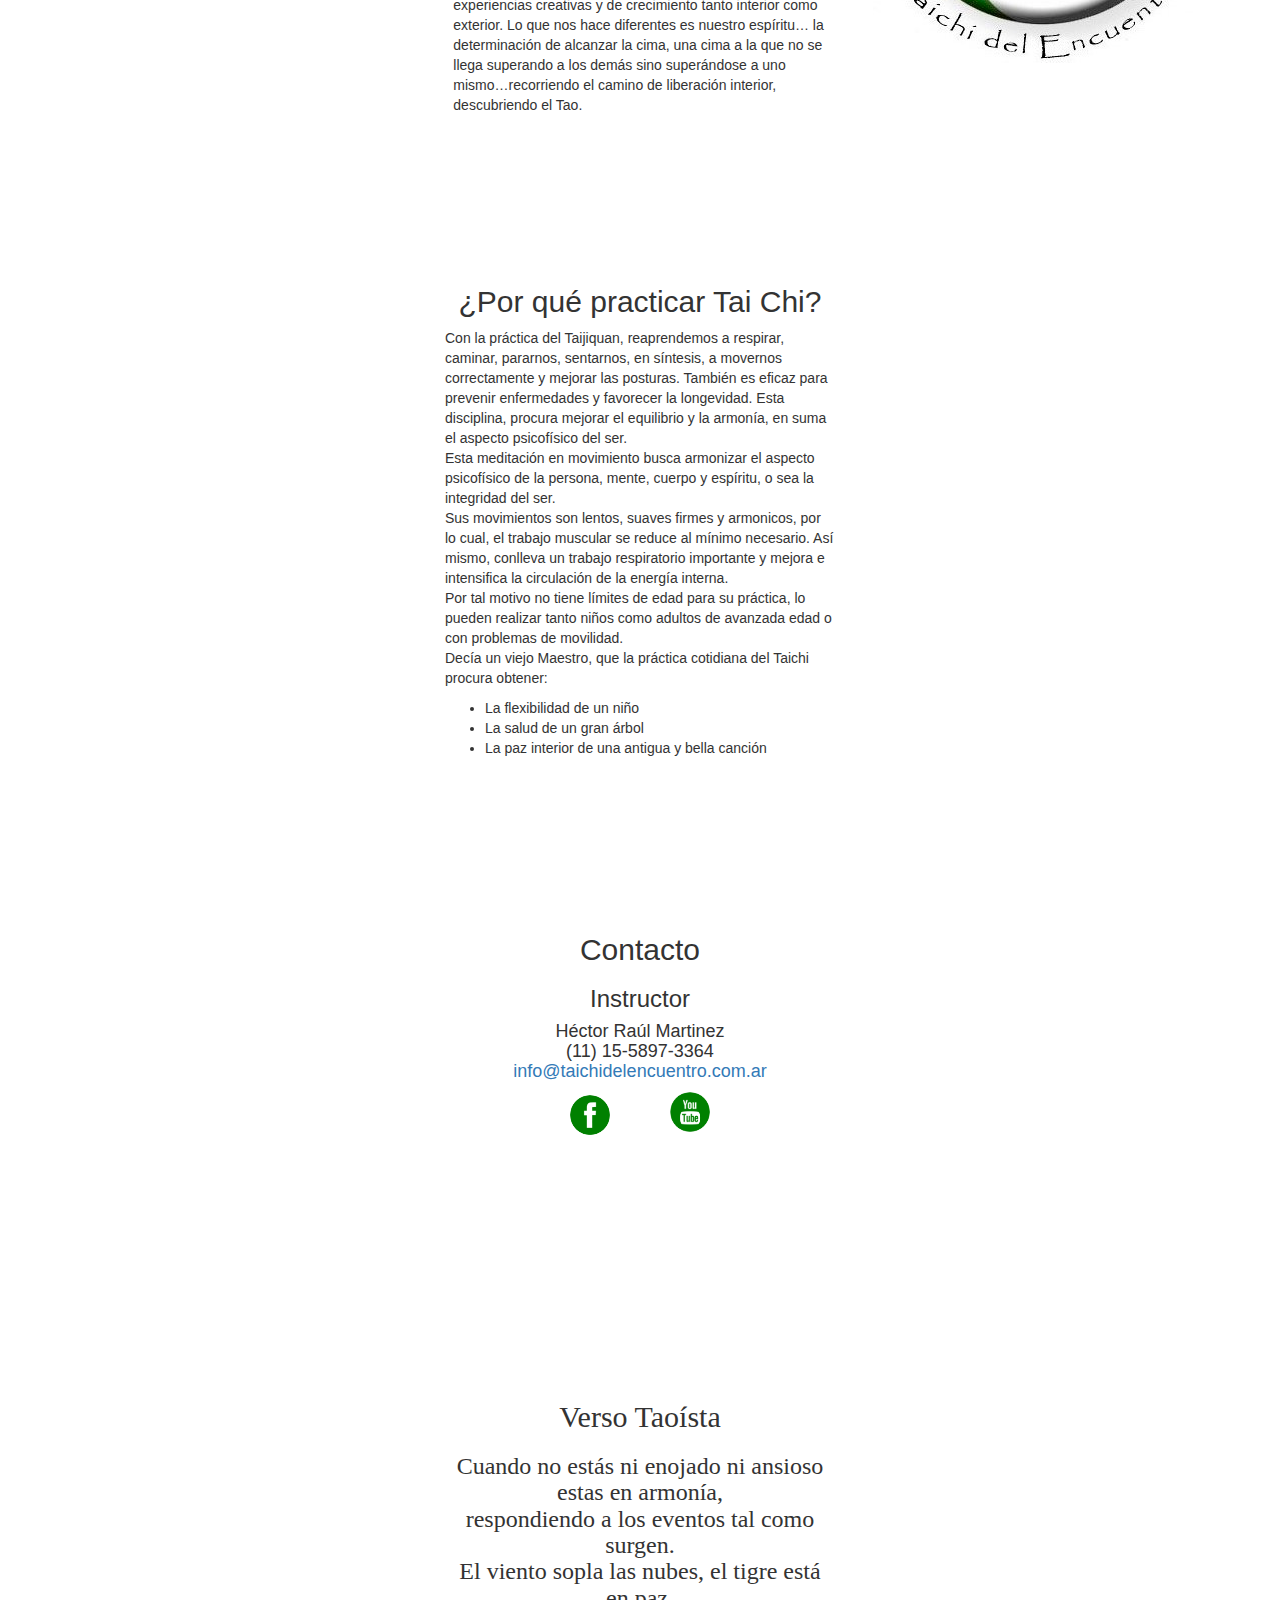
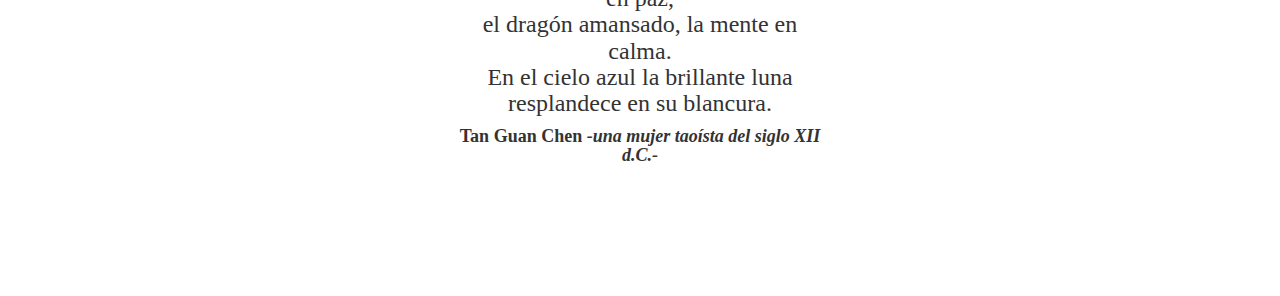
==== commit 0da98157: "text updated (nuestra escuela)" ====
--- a/Taichi del Encuentro/index.html
+++ b/Taichi del Encuentro/index.html
@@ -222,7 +222,7 @@
                     </div>
                     <div class="col-md-4 whitesmokor" style="border-radius: 25px; padding-top: 5px; padding-bottom: 5px;">
                         <h2 class="text-center">Nuestra Escuela</h2>
-                        <h4>Escuela de Taijiquan Yang Moderno y Tradicional</h4>
+                        <h4>Escuela de Taijiquan estilo Yang y Qigong</h4>
                         <p class="izq">
                             Somos una joven escuela con una larga historia…Cuenta la leyenda que allá por el siglo XIII, 
 un mítico monje llamado Chang San Feng creo esta técnica, por tradición y secreto de clanes y familias  el Taichi se fue transmitiendo y creciendo, expandiéndose y mutando, se generaron varios estilos y los diferentes maestros le dieron su toque. Hoy en el siglo XXI, heredamos refinadas técnicas y formas de diferentes mentores, tanto antiguas, tradicionales como modernas.
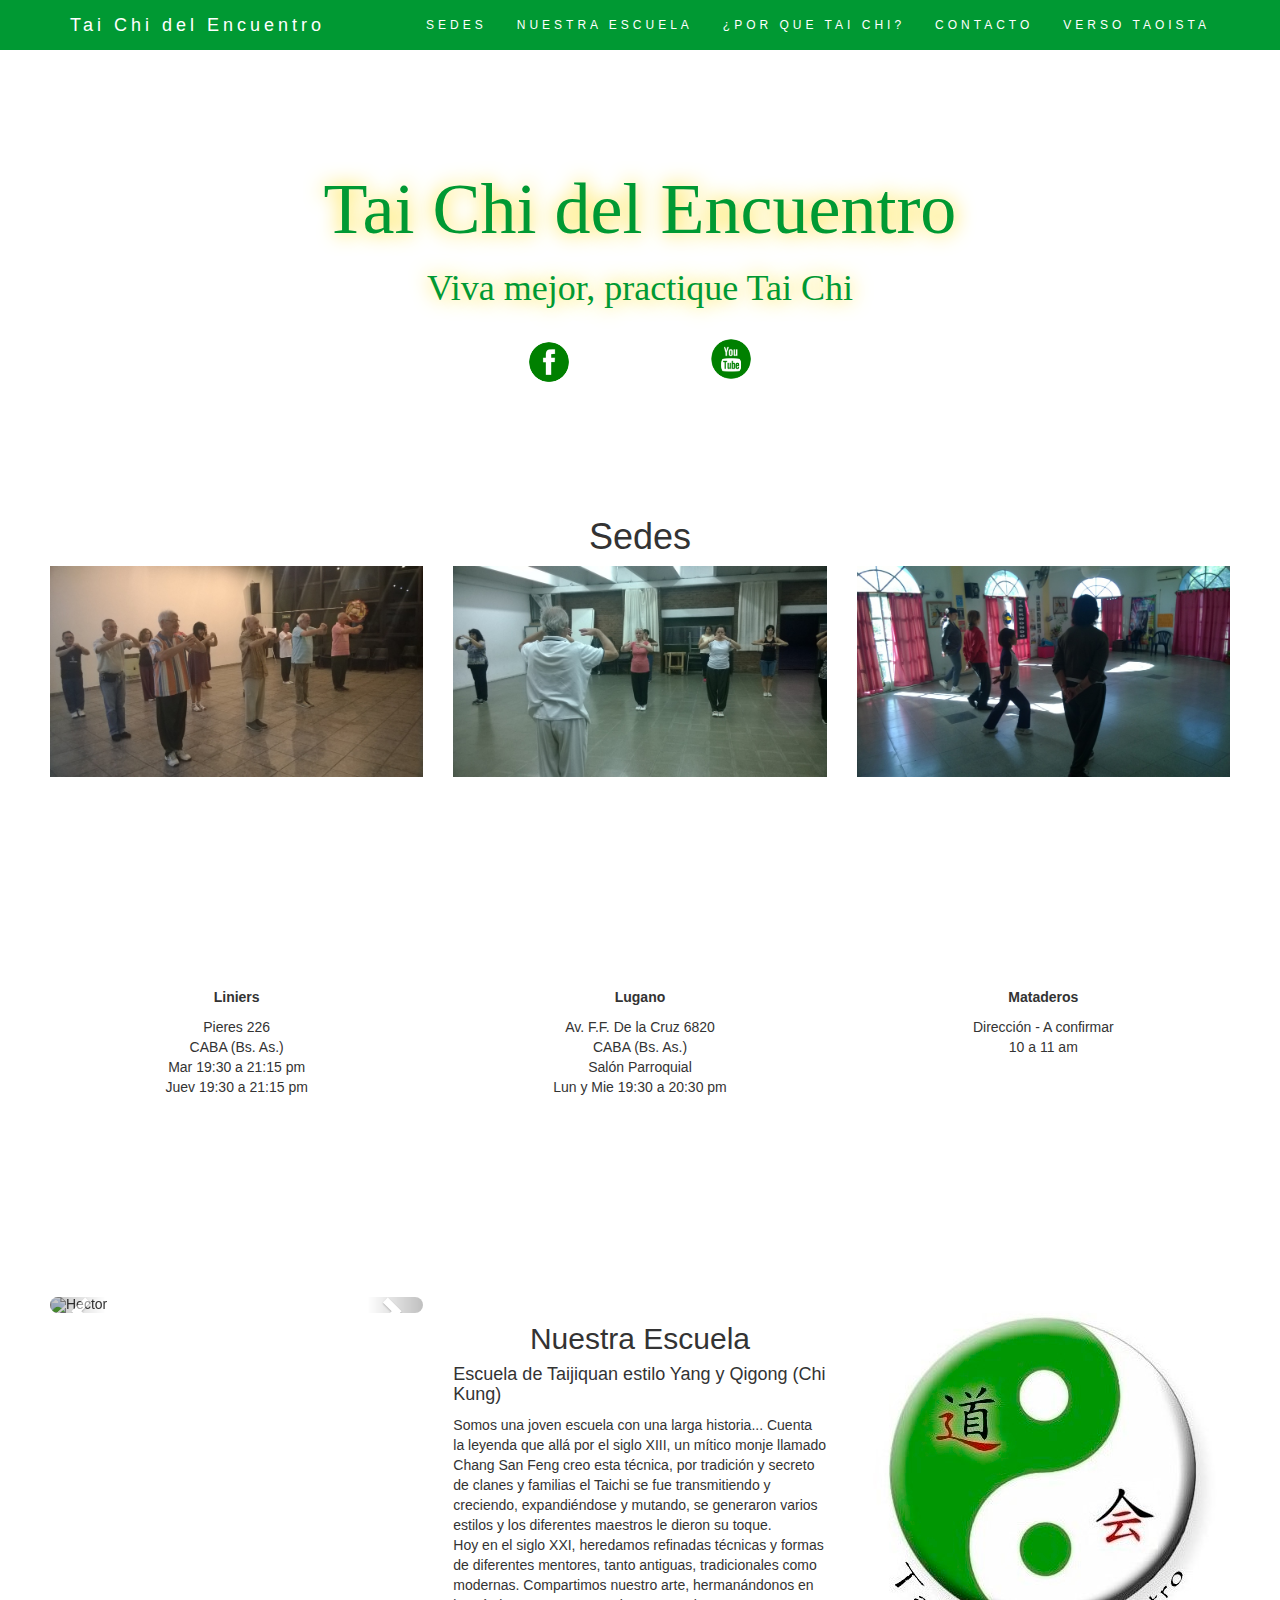
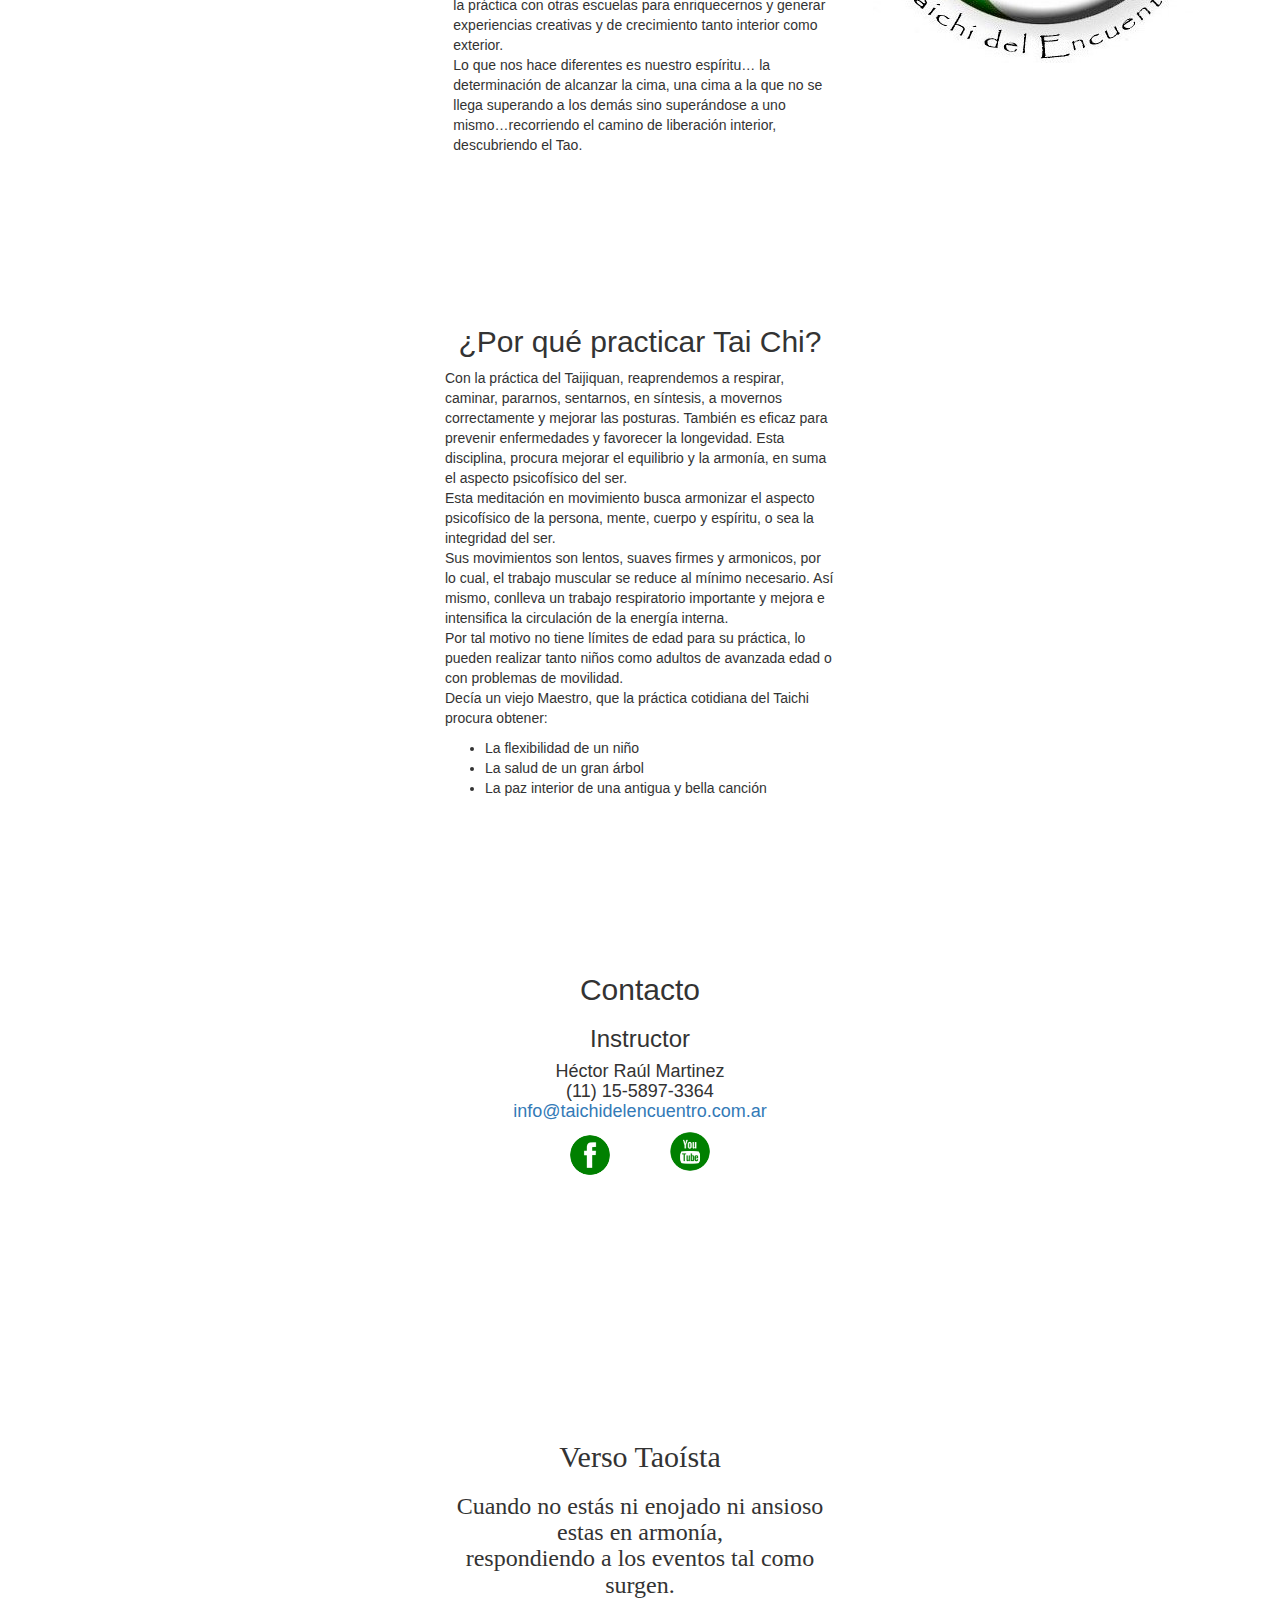
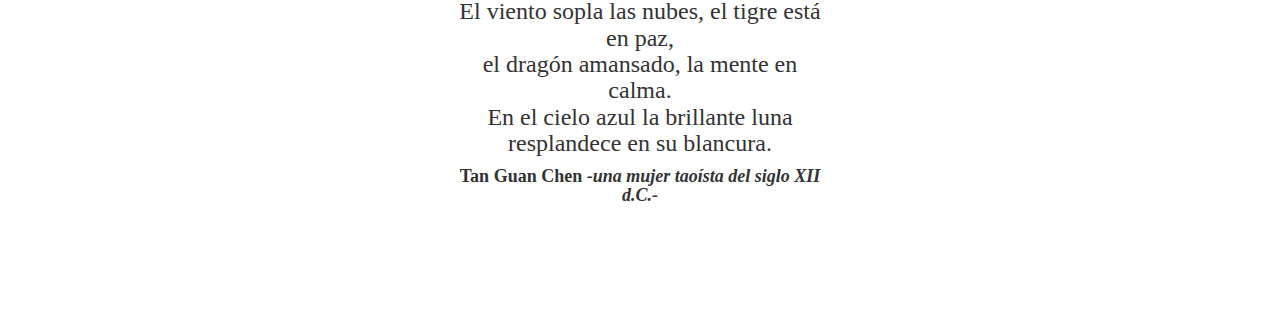
==== commit 2ed128f1: "text fixes" ====
--- a/Taichi del Encuentro/index.html
+++ b/Taichi del Encuentro/index.html
@@ -131,7 +131,7 @@
                         <p><strong>Liniers</strong></p>
                         <p>
                             Pieres 226<br />
-                            CABA<br />
+                            CABA (Bs. As.)<br />
                             Mar 19:30 a 21:15 pm<br />
                             Juev 19:30 a 21:15 pm
                         </p>
@@ -145,7 +145,7 @@
                         <p><strong>Lugano</strong></p>
                         <p>
                             Av. F.F. De la Cruz 6820<br />
-                            CABA<br />
+                            CABA (Bs. As.)<br />
                             Salón Parroquial<br />
                             Lun y Mie 19:30 a 20:30 pm
                         </p>
@@ -222,13 +222,11 @@
                     </div>
                     <div class="col-md-4 whitesmokor" style="border-radius: 25px; padding-top: 5px; padding-bottom: 5px;">
                         <h2 class="text-center">Nuestra Escuela</h2>
-                        <h4>Escuela de Taijiquan estilo Yang y Qigong</h4>
+                        <h4>Escuela de Taijiquan estilo Yang y Qigong (Chi Kung)</h4>
                         <p class="izq">
-                            Somos una joven escuela con una larga historia…Cuenta la leyenda que allá por el siglo XIII, 
-un mítico monje llamado Chang San Feng creo esta técnica, por tradición y secreto de clanes y familias  el Taichi se fue transmitiendo y creciendo, expandiéndose y mutando, se generaron varios estilos y los diferentes maestros le dieron su toque. Hoy en el siglo XXI, heredamos refinadas técnicas y formas de diferentes mentores, tanto antiguas, tradicionales como modernas.
-Compartimos nuestro arte, hermanándonos en la práctica con otras escuelas para enriquecernos y generar experiencias creativas y de crecimiento tanto interior como exterior. 
-Lo que nos hace diferentes es nuestro espíritu… la determinación de alcanzar la cima, 
-una cima a la que no se llega superando a los demás sino superándose a uno mismo…recorriendo el camino de liberación interior, descubriendo el Tao.
+                            Somos una joven escuela con una larga historia... Cuenta la leyenda que allá por el siglo XIII, un mítico monje llamado Chang San Feng creo esta técnica, por tradición y secreto de clanes y familias  el Taichi se fue transmitiendo y creciendo, expandiéndose y mutando, se generaron varios estilos y los diferentes maestros le dieron su toque. </br>
+                            Hoy en el siglo XXI, heredamos refinadas técnicas y formas de diferentes mentores, tanto antiguas, tradicionales como modernas. Compartimos nuestro arte, hermanándonos en la práctica con otras escuelas para enriquecernos y generar experiencias creativas y de crecimiento tanto interior como exterior. </br>
+Lo que nos hace diferentes es nuestro espíritu… la determinación de alcanzar la cima, una cima a la que no se llega superando a los demás sino superándose a uno mismo…recorriendo el camino de liberación interior, descubriendo el Tao.
                         </p>
                     </div>
                     <div class="col-md-4 escuelaspecialphone">
--- a/Taichi del Encuentro/stylez.css
+++ b/Taichi del Encuentro/stylez.css
@@ -86,6 +86,16 @@
 
     .jumbotron h2 {
         font-size: 36px;
+    }
+}
+
+@media (max-width: 767px) {
+    .jumbotron h1 {
+        font-size: 48px;
+    }
+
+    .jumbotron h2 {
+        font-size: 24px;
     }
 }
 
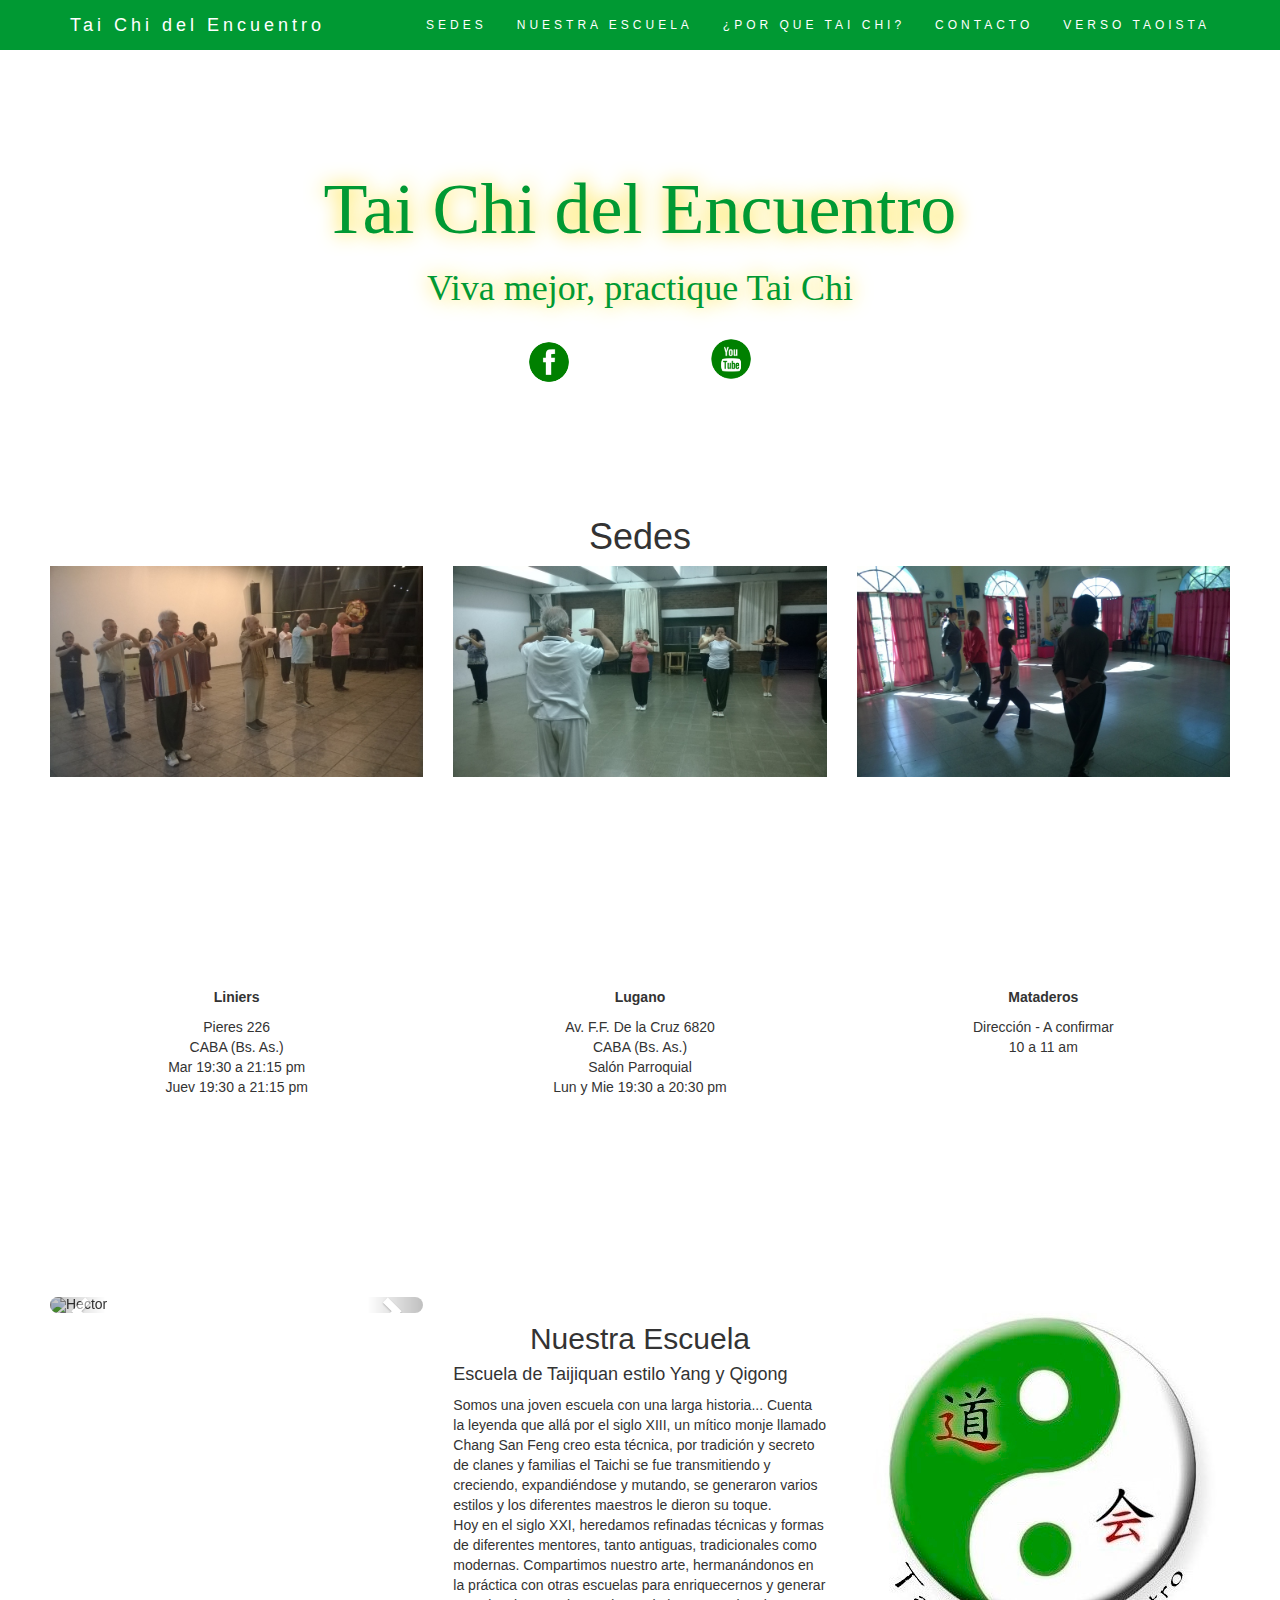
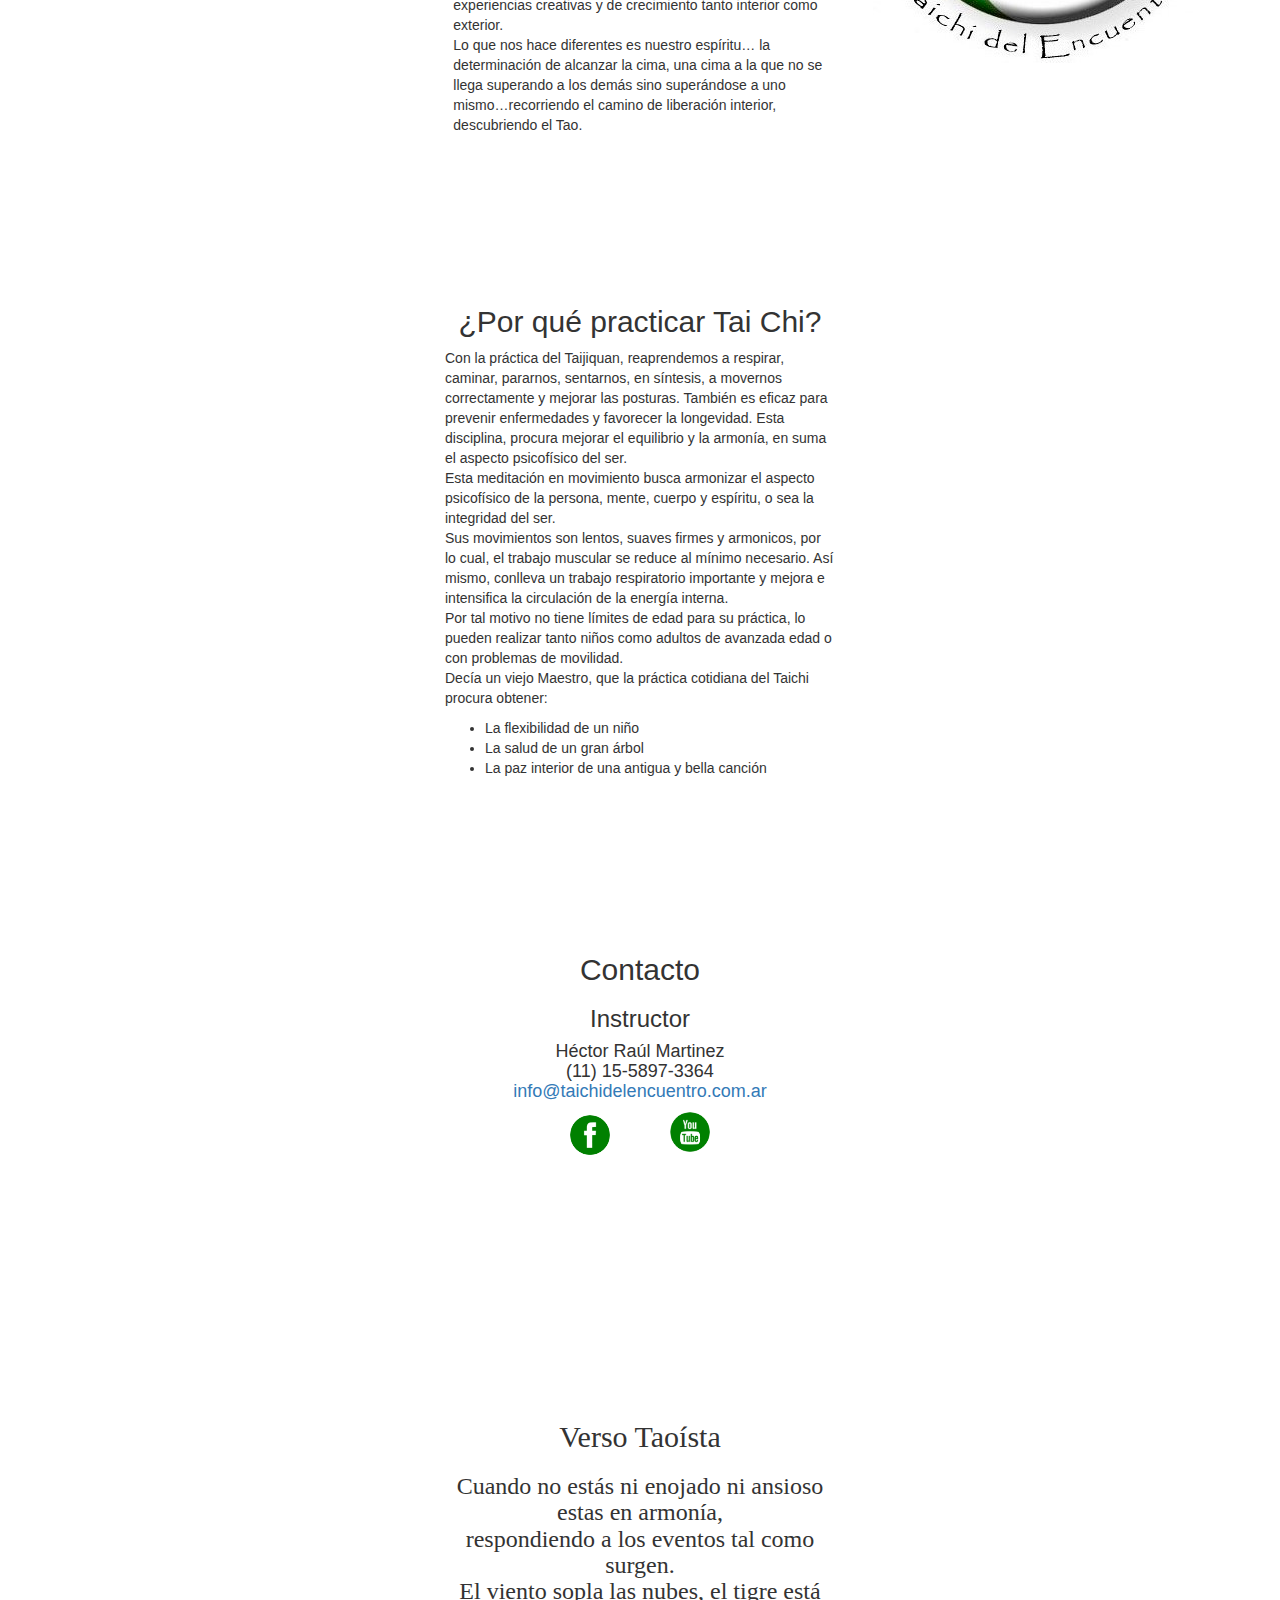
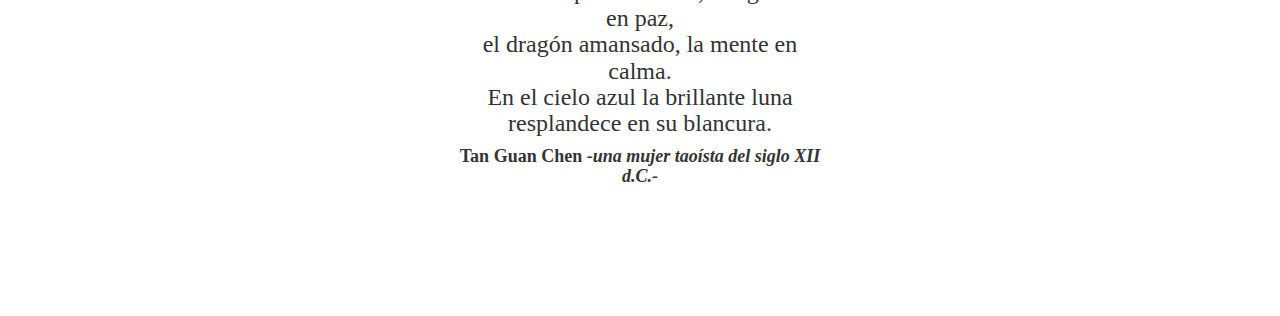
==== commit e93207ba: "text fix" ====
--- a/Taichi del Encuentro/index.html
+++ b/Taichi del Encuentro/index.html
@@ -222,7 +222,7 @@
                     </div>
                     <div class="col-md-4 whitesmokor" style="border-radius: 25px; padding-top: 5px; padding-bottom: 5px;">
                         <h2 class="text-center">Nuestra Escuela</h2>
-                        <h4>Escuela de Taijiquan estilo Yang y Qigong (Chi Kung)</h4>
+                        <h4>Escuela de Taijiquan estilo Yang y Qigong</h4>
                         <p class="izq">
                             Somos una joven escuela con una larga historia... Cuenta la leyenda que allá por el siglo XIII, un mítico monje llamado Chang San Feng creo esta técnica, por tradición y secreto de clanes y familias  el Taichi se fue transmitiendo y creciendo, expandiéndose y mutando, se generaron varios estilos y los diferentes maestros le dieron su toque. </br>
                             Hoy en el siglo XXI, heredamos refinadas técnicas y formas de diferentes mentores, tanto antiguas, tradicionales como modernas. Compartimos nuestro arte, hermanándonos en la práctica con otras escuelas para enriquecernos y generar experiencias creativas y de crecimiento tanto interior como exterior. </br>
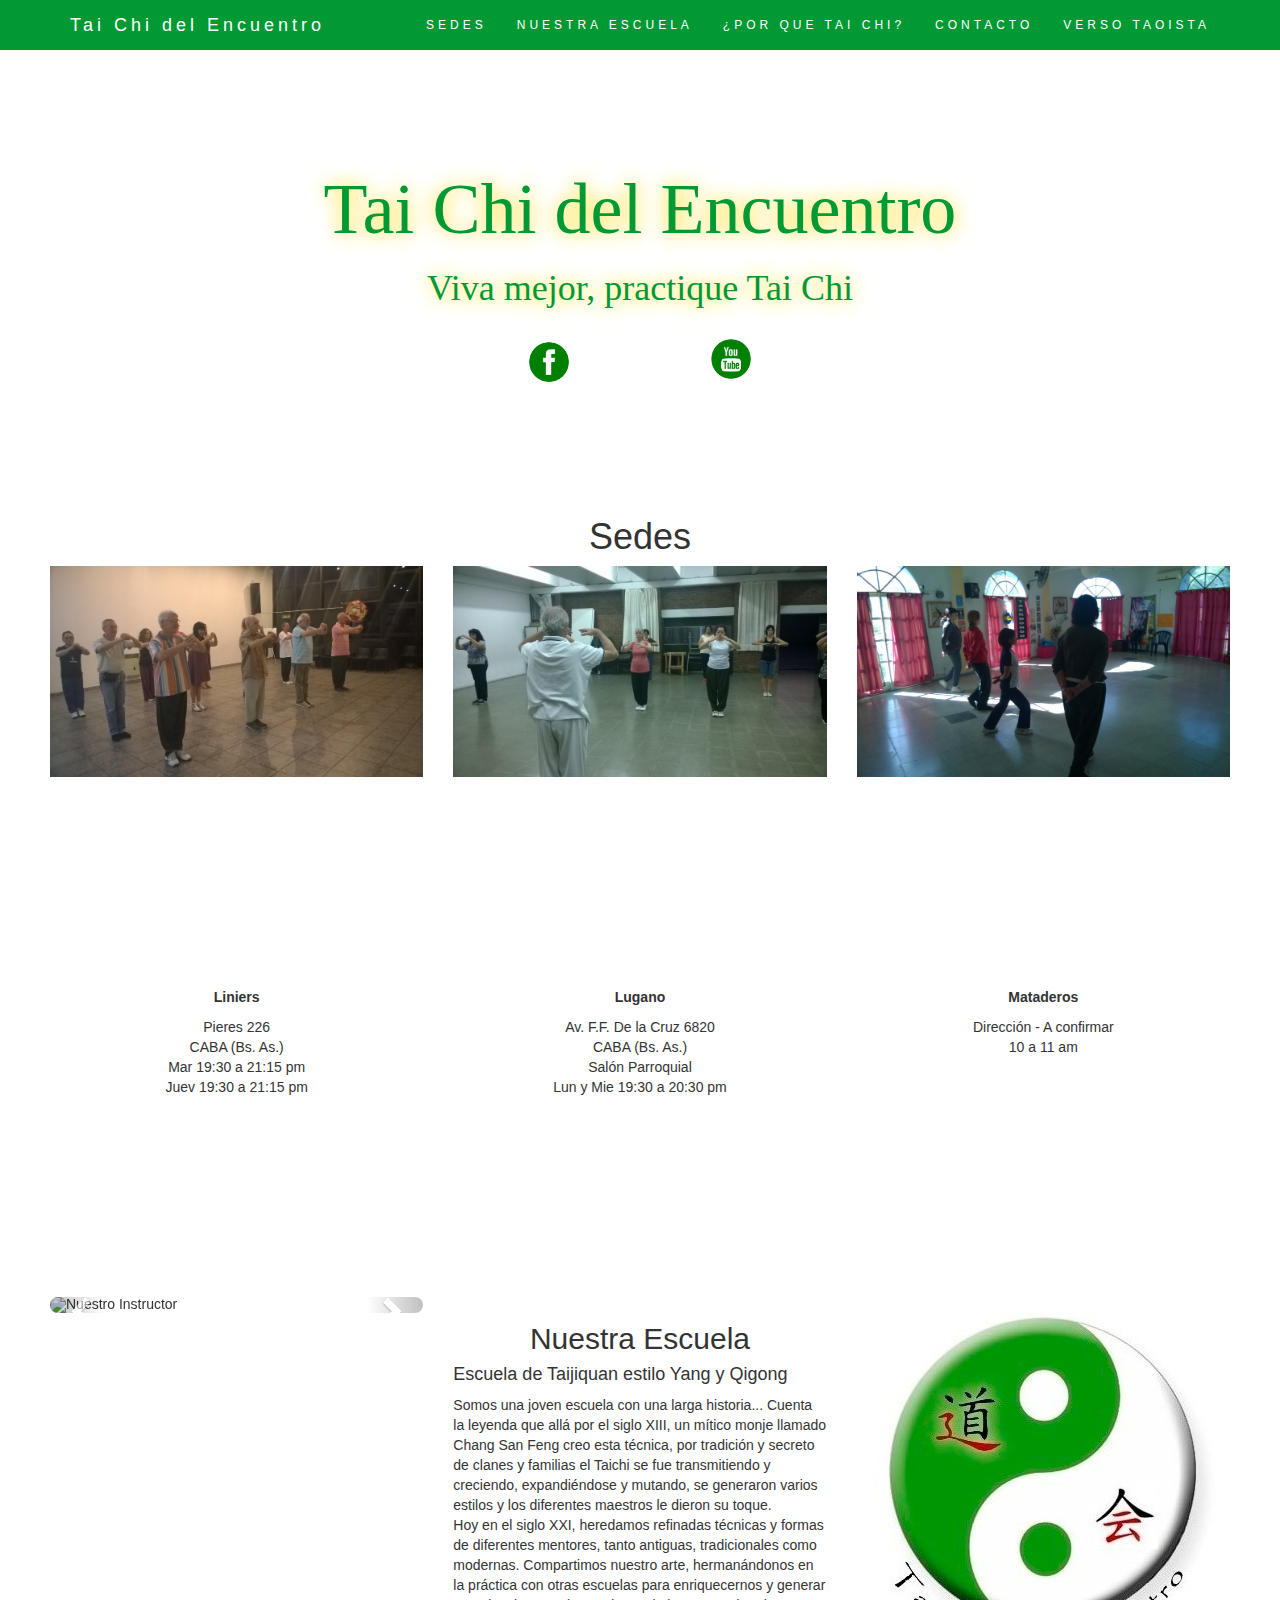
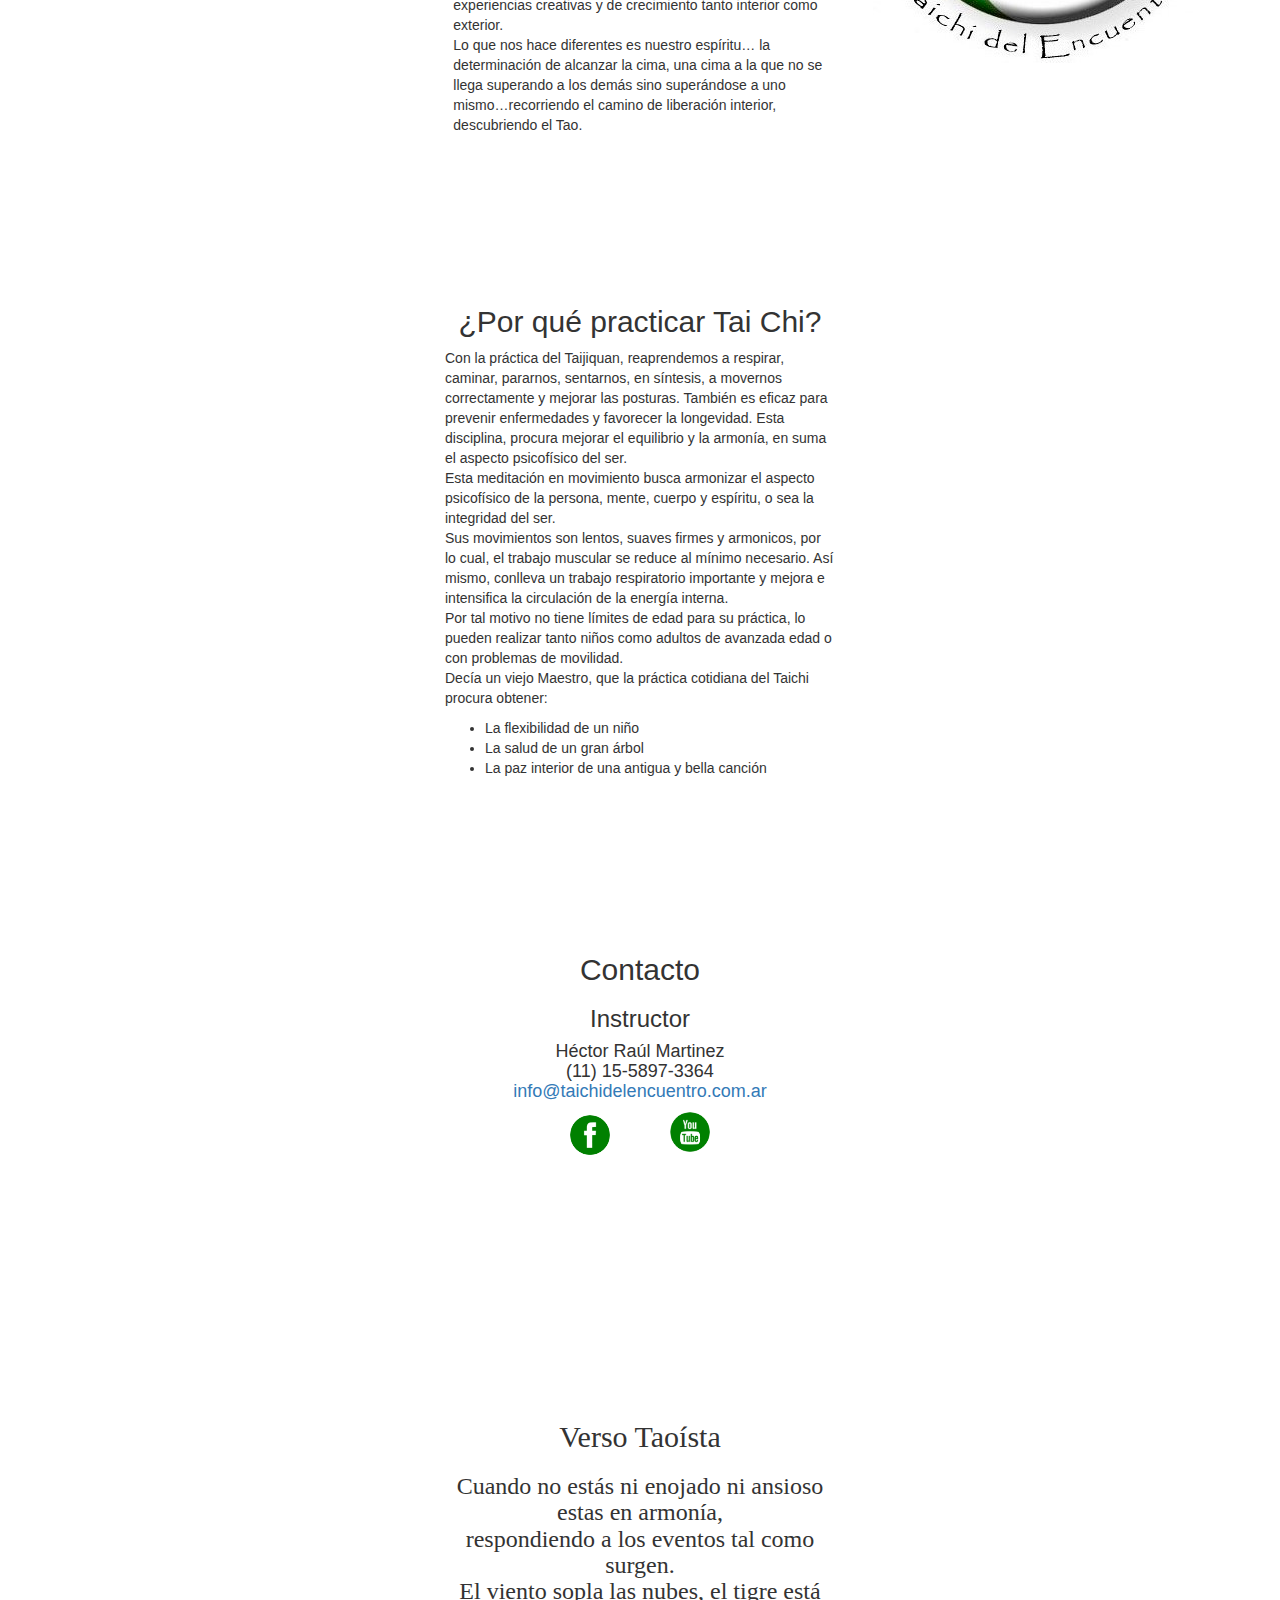
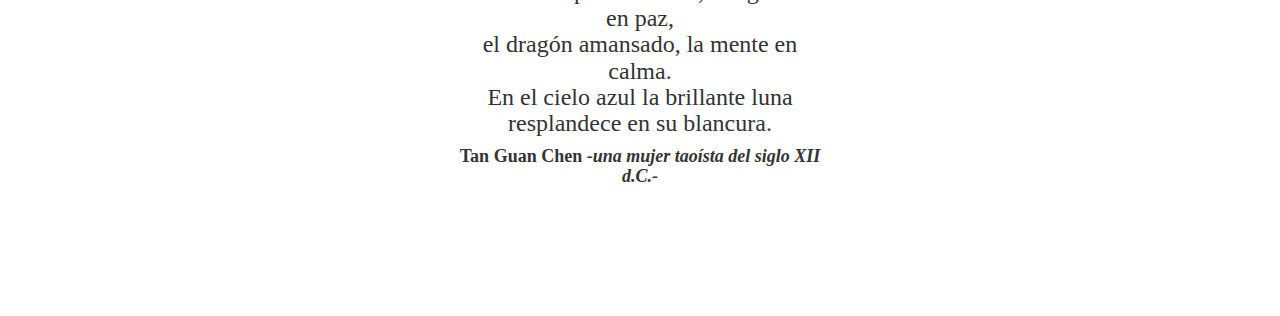
==== commit 2ede8e7b: "added modal functionality to carousel" ====
--- a/Taichi del Encuentro/index.html
+++ b/Taichi del Encuentro/index.html
@@ -182,28 +182,28 @@
                             <!-- Wrapper for slides -->
                             <div class="carousel-inner" role="listbox">
                                 <div class="item active">
-                                    <img src="/fotos/hector-espada.jpg" alt="Hector">
+                                    <img id="instructor" src="/fotos/hector-espada.jpg" alt="Nuestro Instructor" onclick="onClick(this)">
                                     <div class="carousel-caption">
                                         <p>Nuestro Instructor</p>
                                     </div>
                                 </div>
 
                                 <div class="item">
-                                    <img src="/fotos/alumnos1.jpg" alt="Alumnos">
+                                    <img src="/fotos/alumnos1.jpg" alt="Demostración" onclick="onClick(this)">
                                     <div class="carousel-caption">
                                         <p>Demostración</p>
                                     </div>
                                 </div>
 
                                 <div class="item">
-                                    <img src="/fotos/abanico.jpg" alt="Abanico">
+                                    <img src="/fotos/abanico.jpg" alt="Clase de Abanico" onclick="onClick(this)">
                                     <div class="carousel-caption">
                                         <p>Clase de Abanico</p>
                                     </div>
                                 </div>
 
                                 <div class="item">
-                                    <img src="/fotos/alumnos2.jpg" alt="Puño">
+                                    <img src="/fotos/alumnos2.jpg" alt="Forma de Puño" onclick="onClick(this)">
                                     <div class="carousel-caption">
                                         <p>Forma de Puño</p>
                                     </div>
@@ -278,7 +278,6 @@
 
     //-->
                             </script>
-
                             <noscript>
                                 <em>Email address protected by JavaScript.<br>
                                     Please enable JavaScript to contact me.</em>
@@ -341,5 +340,50 @@
         })
     </script>
 
+    <!-- The Modal -->
+    <div id="myModal" class="modal">
+
+        <!-- The Close Button -->
+        <span class="close" onclick="document.getElementById('myModal').style.display='none'">&times;</span>
+
+        <!-- Modal Content (The Image) -->
+        <img class="modal-content" id="img01">
+
+        <!-- Modal Caption (Image Text) -->
+        <div id="caption"></div>
+    </div>
+    <script>
+        // Get the modal
+        var modal = document.getElementById('myModal');
+
+        // Get the image and insert it inside the modal - use its "alt" text as a caption
+
+
+        // Get the <span> element that closes the modal
+        var span = document.getElementsByClassName("close")[0];
+
+        // When the user clicks on <span> (x), close the modal
+        span.onclick = function () {
+            modal.style.display = "none";
+        }
+
+        // When the user clicks anywhere outside of the modal, close it
+        window.onclick = function (event) {
+            if (event.target == modal) {
+                modal.style.display = "none";
+            }
+        }
+
+        function onClick(element) {
+            var img = element.src
+            var modalImg = document.getElementById("img01");
+            var captionText = document.getElementById("caption");
+            modal.style.display = "block";
+            modalImg.src = element.src;
+            modalImg.alt = element.alt;
+            captionText.innerHTML = element.alt;
+        }
+    </script>
+
 </body>
 </html>
--- a/Taichi del Encuentro/stylez.css
+++ b/Taichi del Encuentro/stylez.css
@@ -215,3 +215,88 @@
         background-size: cover;
     }
 }
+
+/* Style the Image Used to Trigger the Modal */
+.carousel-inner {
+    cursor: pointer;
+    transition: 0.3s;
+}
+
+
+/* The Modal (background) */
+.modal {
+    display: none; /* Hidden by default */
+    position: fixed; /* Stay in place */
+    z-index: 1001; /* Sit on top */
+    padding-top: 100px; /* Location of the box */
+    left: 0;
+    top: 0;
+    width: 100%; /* Full width */
+    height: 100%; /* Full height */
+    overflow: auto; /* Enable scroll if needed */
+    background-color: rgb(0,0,0); /* Fallback color */
+    background-color: rgba(0,0,0,0.9); /* Black w/ opacity */
+}
+
+/* Modal Content (Image) */
+.modal-content {
+    margin: auto;
+    display: block;
+    width: 80%;
+    max-width: 700px;
+}
+
+/* Caption of Modal Image (Image Text) - Same Width as the Image */
+#caption {
+    margin: auto;
+    display: block;
+    width: 80%;
+    max-width: 700px;
+    text-align: center;
+    color: #ccc;
+    padding: 10px 0;
+    height: 150px;
+}
+
+/* Add Animation - Zoom in the Modal */
+.modal-content, #caption { 
+    -webkit-animation-name: zoom;
+    -webkit-animation-duration: 0.6s;
+    animation-name: zoom;
+    animation-duration: 0.6s;
+}
+
+@-webkit-keyframes zoom {
+    from {-webkit-transform:scale(0)} 
+    to {-webkit-transform:scale(1)}
+}
+
+@keyframes zoom {
+    from {transform:scale(0)} 
+    to {transform:scale(1)}
+}
+
+/* The Close Button */
+.close {
+    position: relative;
+    top: auto;
+    right: 20%;
+    color: #f1f1f1;
+    font-size: 40px;
+    font-weight: bold;
+    transition: 0.3s;
+}
+
+.close:hover,
+.close:focus {
+    color: #bbb;
+    text-decoration: none;
+    cursor: pointer;
+}
+
+/* 100% Image Width on Smaller Screens */
+@media only screen and (max-width: 700px){
+    .modal-content {
+        width: 100%;
+    }
+}